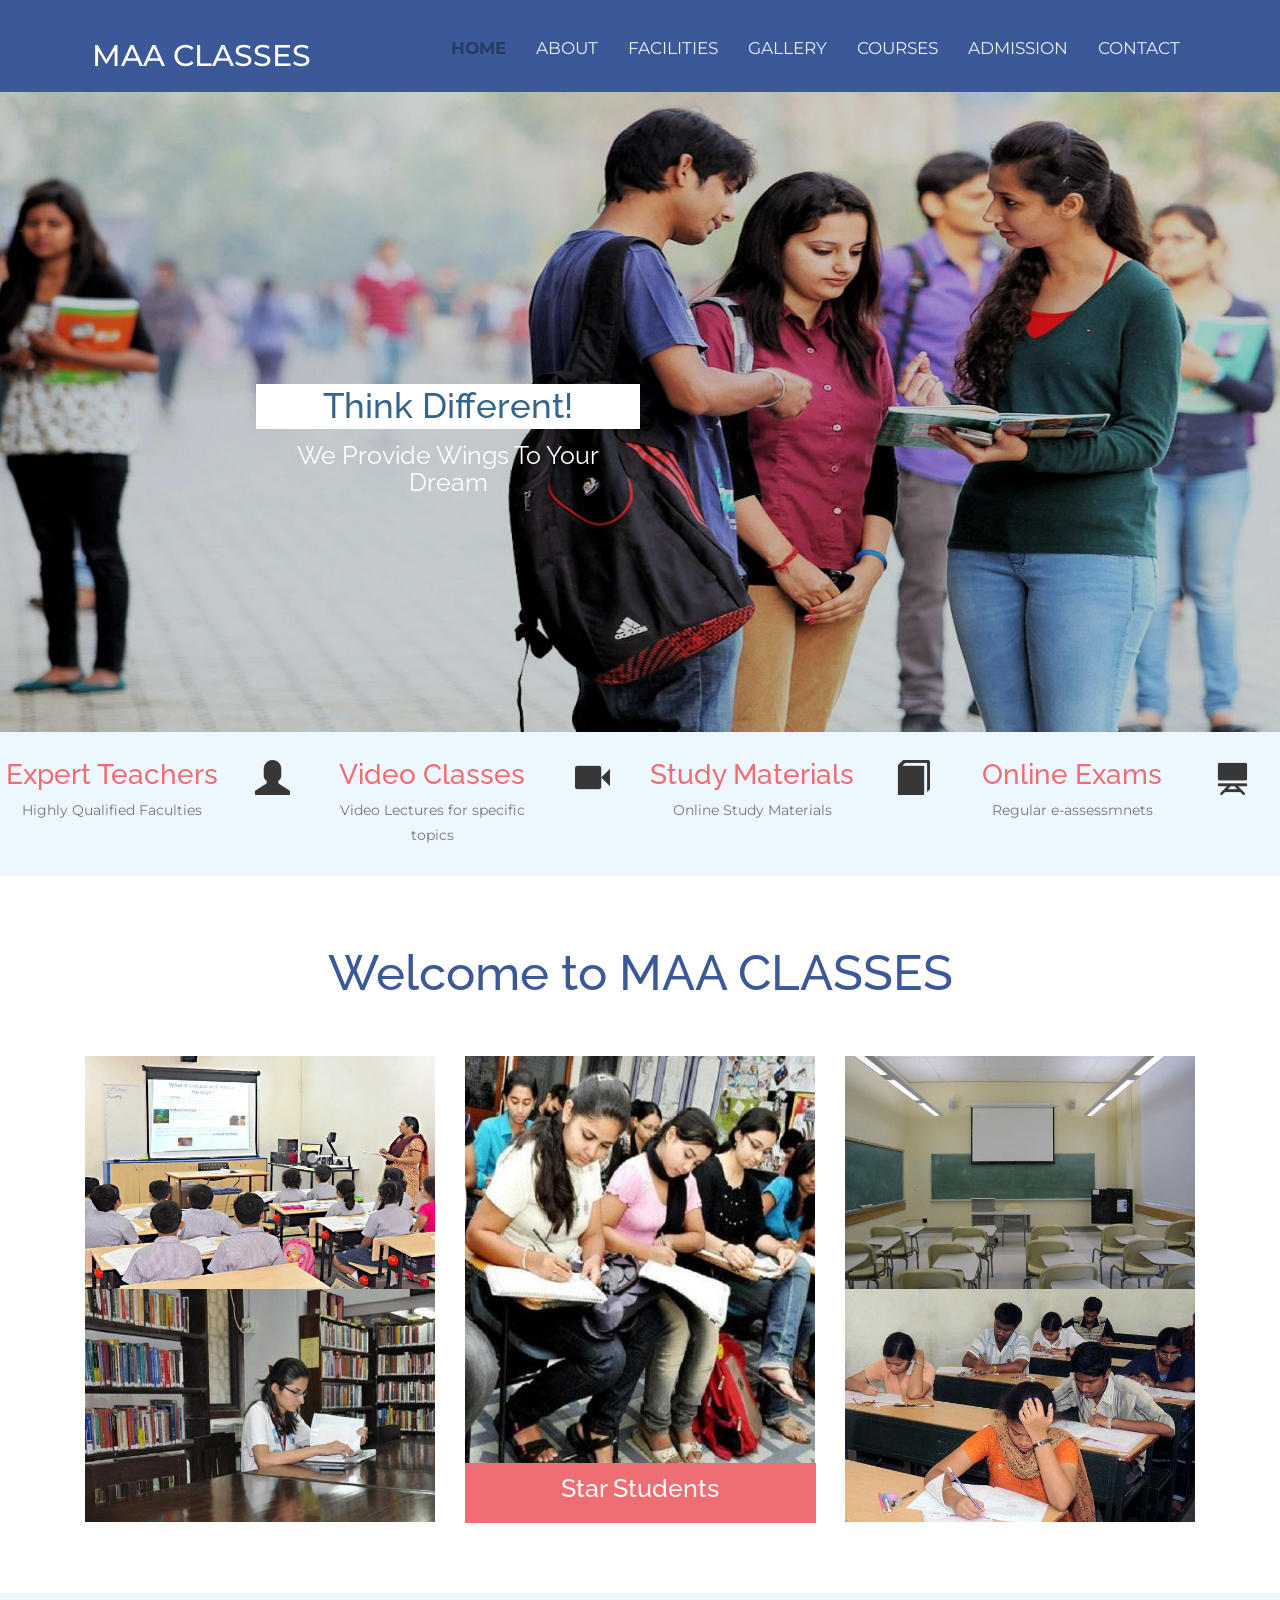
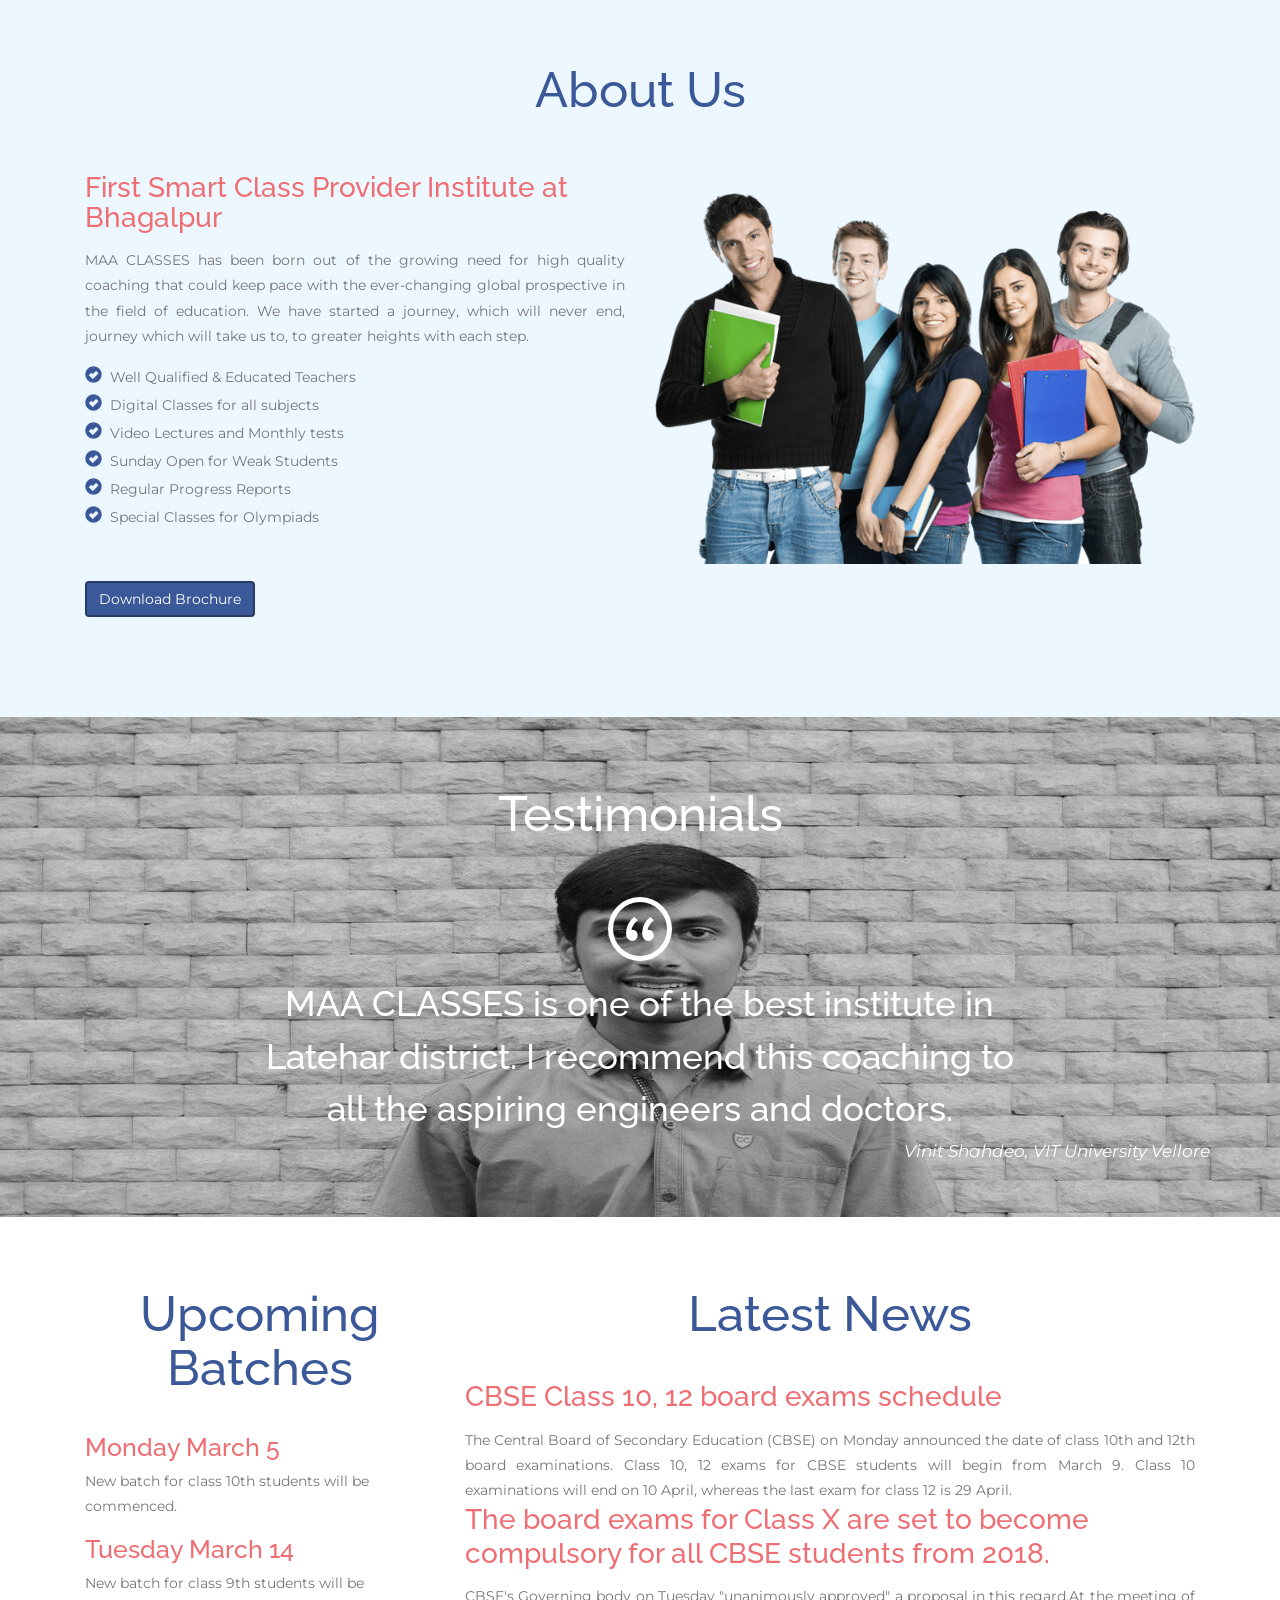
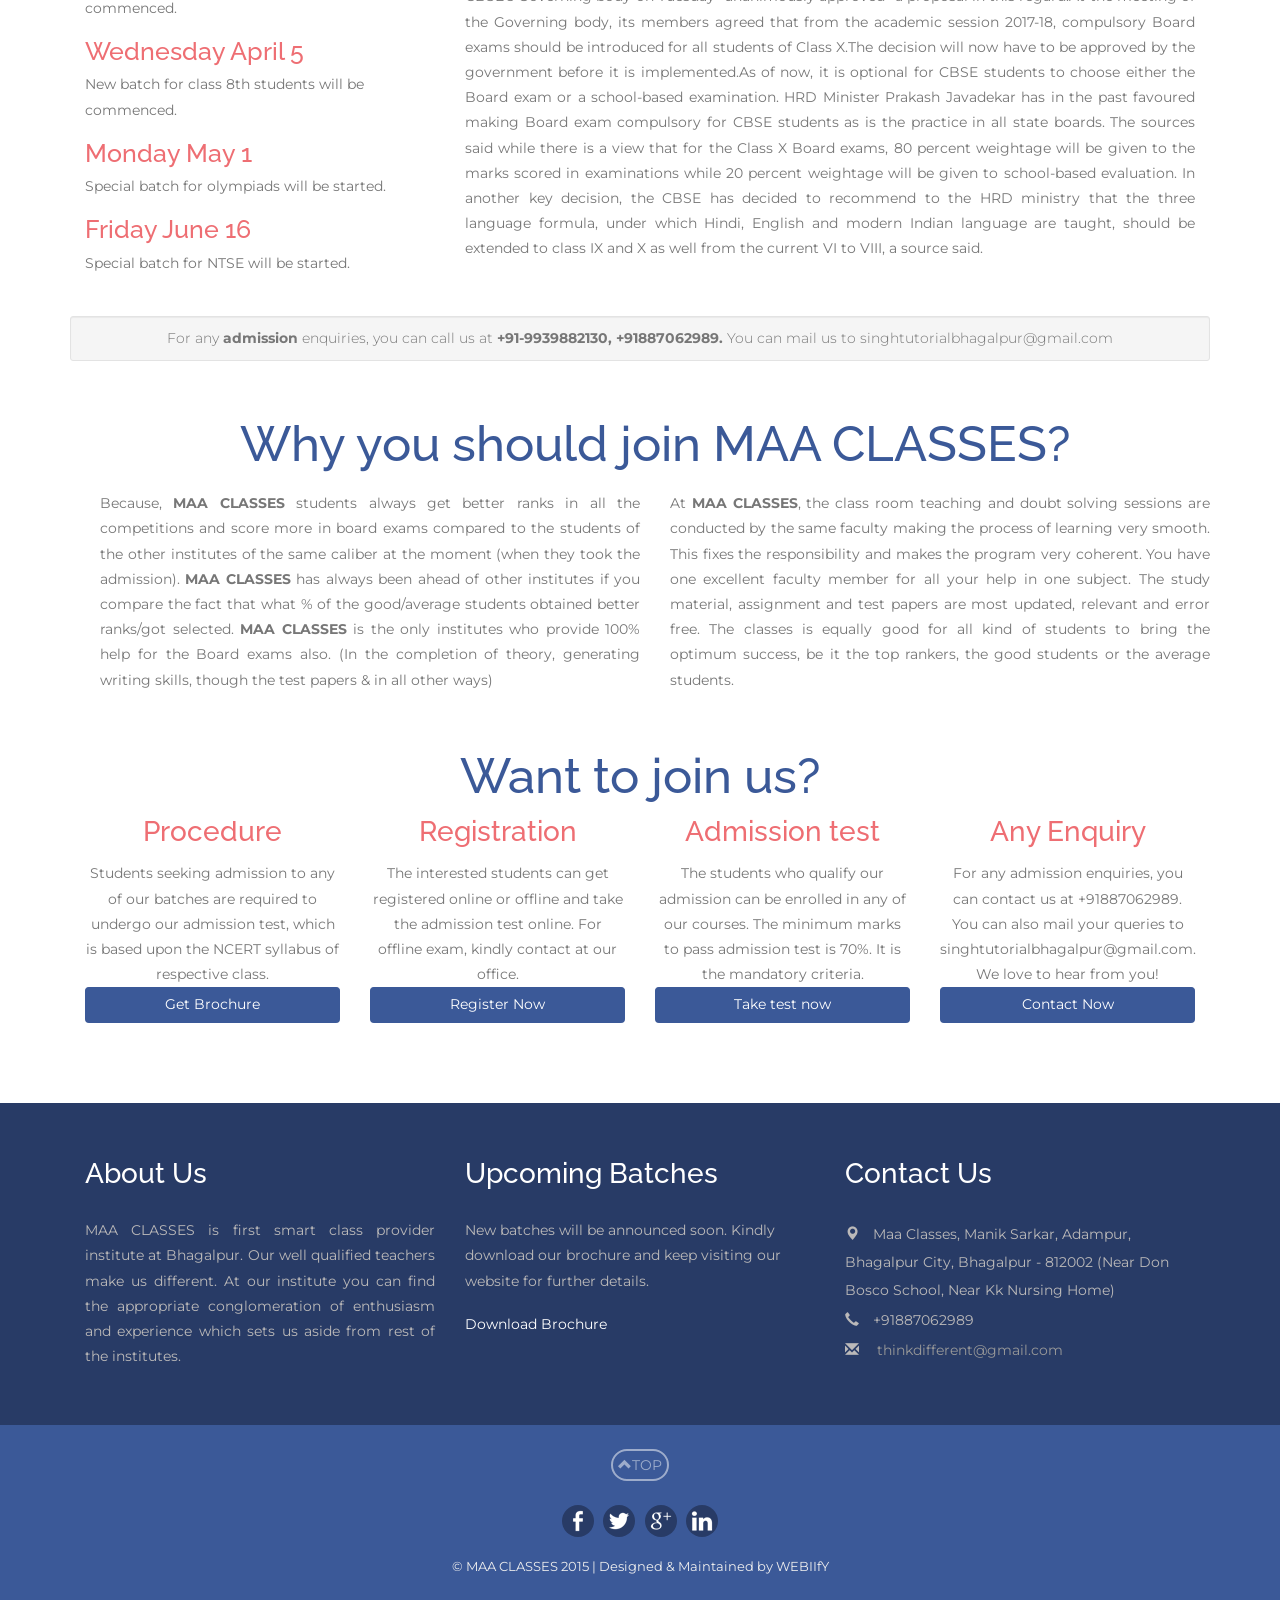
==== index.html @ c4b34b7a "COMMIT WEBIIfY" ====
<!DOCTYPE html>

<html>
    
    
<head>
    
<title>MAA CLASSES - CBSE Board Coaching Institute in Bhagalpur</title>
    
<!--Meta Data-->
    
<meta charset="utf-8">
<meta name="language" content="en-us"/>  
<meta http-equiv="Content-Type" content="text/html" />
<meta http-equiv="X-UA-Compatible" content="IE=edge" />
<meta name="distribution" content="Global" />
<meta http-equiv="Cache-control" content="public">
<meta name="robots" content="index, follow" />
<meta name="revisit-after" content="7 days"/>
<meta name="copyright" content="MAA CLASSES Bhagalpur 2017"/>
<meta name="apple-mobile-web-app-capable" content="yes"/>
<meta name="viewport" content="width=device-width, initial-scale=1" />

<meta name="description" content="Welcome to Bhagalpur's exclusive coaching centre for CBSE since 2015. We provides coaching classes for school children of grades IX and X. We offer special classes for 10th board preparation. Physics, Chemistry and Mathematics is our main focus.">
<meta name="keywords" content="MAA CLASSES, bhagalpur, cbse coaching, class 10, board preparation, smart classes, physics, chemistry, mathematics, admission, study materials, facilities, students, contact" />
<meta name="author" content="Vinit Shahdeo">
<meta name="email" content="vinitshahdeo@gmail.com">

<meta property="og:type" content="website" /> 
<meta property="og:title" content="MAA CLASSES - First Smart Class Provider Institute in Bhagalpur" />
<meta property="og:description" content="We provide intensive coaching classes for Physics, Chemistry, Mathematics and special classes for CBSE 10th board students" />
<meta property="og:image" content="http://www.vinitshahdeo.com/singhtutorial/images/singhtutorialfbbanner.jpg" />
<meta property="og:url" content="http://www.vinitshahdeo.com/singhtutorial" />
<meta property="og:site_name" content="MAA CLASSES Bhagalpur" />

<meta name="twitter:card" content="website">
<meta name="twitter:site" content="MAA CLASSES - CBSE Coaching in Bhagalpur">
<meta name="twitter:title" content="MAA CLASSES - First Smart Class Provider Institute at Bhagalpur">
<meta name="twitter:description" content="We provide intensive coaching classes for Physics, Chemistry, Mathematics and special classes for CBSE 10th board students">
<meta name="twitter:image" content="http://www.singhtutorial.com/images/singhtutoriallogo.jpg">

<meta itemprop="name" content="MAA CLASSES Bhagalpur">
<meta itemprop="description" content="CBSE Coaching Institute for Physics, Chemistry and Maths. This is the first smart class provider institute in Bhagalpur">
<meta itemprop="image" content="http://www.singhtutorial.com/images/singhtutorialfbbanner.jpg">

<!--SEO is exclusively done by WEBIIfY -->
<!-- Meta data ends here -->
<link rel="shortcut icon" href="./favicon.png" type="image/png" />
    
<!--css-->
<link rel="stylesheet" href="https://maxcdn.bootstrapcdn.com/bootstrap/3.3.7/css/bootstrap.min.css">
<link href="css/style.css" rel="stylesheet" type="text/css" media="all" />
<link rel="stylesheet" href="css/ken-burns.css" type="text/css" media="all" />
<link rel="stylesheet" href="css/animate.min.css" type="text/css" media="all" />
<!--css-->

<!--google fonts-->
<link href="https://fonts.googleapis.com/css?family=Montserrat|Raleway" rel="stylesheet">
<!-- google fonts-->
</head>
<body>
    
	<!--header-->
		<div class="header" id="top">
           		
            <div class="container">
                 
				<nav class="navbar navbar-default">
					<div class="container-fluid">
				        
						<div class="navbar-header">
                           <!--- <img src="images/w6.jpg" class="logo">	-->
							<button type="button" class="navbar-toggle collapsed" data-toggle="collapse" data-target="#bs-example-navbar-collapse-1" aria-expanded="false">
								<span class="sr-only">Toggle navigation</span>
								<span class="icon-bar"></span>
								<span class="icon-bar"></span>
								<span class="icon-bar"></span>
							</button>				  
							<div class="navbar-brand">
                                
                                <h1><a href="index.html"><span>MAA CLASSES</span></a></h1>
							</div>
						</div>

				<!-- nav bar collapse -->
						<div class="collapse navbar-collapse" id="bs-example-navbar-collapse-1">
							<nav class="link-effect-2" id="link-effect-2">
								<ul class="nav navbar-nav">
									<li class="active"><a href="index.html"><span data-hover="HOME">HOME</span></a></li>
									<li><a href="about.html"><span data-hover="ABOUT">ABOUT</span></a></li>
									<li><a href="studymaterials.html"><span data-hover="Facilities">Facilities</span></a></li>
									<li><a href="gallery.html"><span data-hover="Gallery">Gallery</span></a></li>	
									<li><a href="courses.html"><span data-hover="Courses">Courses</span></a></li>
									<li><a href="admission.html"><span data-hover="Admission">Admission</span></a></li>
									<li><a href="contact.html"><span data-hover="Contact">Contact</span></a></li>
								</ul>
							</nav>
						</div>
					</div>
				</nav>
			</div>
		</div>
    
	<!--header-->
    
	<!-- banner -->
	<div class="banner">
		<div id="kb" class="carousel kb_elastic animate_text kb_wrapper" data-ride="carousel" data-interval="6000" data-pause="hover">

            <!-- Wrapper-for-Slides -->
            <div class="carousel-inner" role="listbox">

                <!-- First-Slide -->
                <div class="item active">
                    <img src="images/banner.jpg" alt="" class="img-responsive" />
                    <div class="carousel-caption kb_caption kb_caption_left">
                        <h3 data-animation="animated flipInX">Think Different!</</h3>
                        <h4 data-animation="animated flipInX">We provide wings to your dream</h4>
                    </div>
                </div>

                <!-- Second-Slide -->
                <div class="item">
                    <img src="images/banner1.png" alt="MAA CLASSES bhagalpur" class="img-responsive" />
                    <div class="carousel-caption kb_caption kb_caption_center">
                        <h3 data-animation="animated flipInX">Yes, You Can!</</h3>
                        <h4 data-animation="animated flipInX">Success comes in CANs, not CAN'Ts</h4>
                    </div>
                </div>

                <!-- Third-Slide -->
                <div class="item">
                    <img src="images/banner2.png" alt="MAA CLASSES bhagalpur" class="img-responsive" />
                    <div class="carousel-caption kb_caption kb_caption_right">
                        <h3 data-animation="animated flipInX">Dream Big!</</h3>
                        <h4 data-animation="animated flipInX">Make your dream come true</h4>
                    </div>
                </div>

        

 <!-- Third-Slide -->
 <div class="item">
	<img src="images/banner3.png" alt="MAA CLASSES bhagalpur" class="img-responsive" />
	<div class="carousel-caption kb_caption kb_caption_right">
		<h3 data-animation="animated flipInX">From Foundation To Excellence</</h3>
		<h4 data-animation="animated flipInX">From Learning today to Leading Tomorrow</h4>
	</div>
</div>

</div>

			
            <!-- Left-Button -->
            <a class="left carousel-control kb_control_left" href="#kb" role="button" data-slide="prev">
				<span class="glyphicon glyphicon-menu-left" aria-hidden="true"></span>
                <span class="sr-only">Previous</span>
            </a>

            <!-- Right-Button -->
            <a class="right carousel-control kb_control_right" href="#kb" role="button" data-slide="next">
                <span class="glyphicon glyphicon-menu-right" aria-hidden="true"></span>
                <span class="sr-only">Next</span>
            </a>
			
        </div>
		<script src="js/custom.js"></script>
	</div>
                
<!--banner-->
                
	<!--MAA CLASSES content-->
		<div class="content">
            
			<!--banner-bottom-->
            
			<div class="banner-bottom">
				<div class="col-md-3 ban-grid">
					<div class="ban-left">
						<h4>Expert Teachers</h4>
						<p>Highly Qualified Faculties</p>
					</div>
					<div class="ban-right">
						<i class="glyphicon glyphicon-user"> </i>
					</div>
					<div class="clearfix"></div>
				</div>
				<div class="col-md-3 ban-grid">
					<div class="ban-left">
						<h4>Video Classes</h4>
						<p>Video Lectures for specific topics</p>
					</div>
					<div class="ban-right">
						<i class="glyphicon glyphicon-facetime-video"> </i>
					</div>
					<div class="clearfix"></div>
				</div>
				<div class="col-md-3 ban-grid">
					<div class="ban-left">
						<h4>Study Materials</h4>
						<p>Online Study Materials</p>
					</div>
					<div class="ban-right">
						<i class="glyphicon glyphicon-book"> </i>
					</div>
					<div class="clearfix"></div>
				</div>
				<div class="col-md-3 ban-grid">
					<div class="ban-left">
						<h4>Online Exams</h4>
						<p>Regular e-assessmnets</p>
					</div>
					<div class="ban-right">
					<i class="glyphicon glyphicon-blackboard"> </i>
					</div>
					<div class="clearfix"></div>
				</div>
				<div class="clearfix"></div>
			</div>
            
			<!--banner-bottom-->
            
			<!--welcome to MAA CLASSES-->
            
			<div class="welcome-w3">
				<div class="container">
					<h2 class="tittle">Welcome to MAA CLASSES </h2>
					<div class="wel-grids">
						<div class="col-md-4 wel-grid">
							<div class="port-7 effect-2">
								<div class="image-box">
									<img src="images/w1.jpg" class="img-responsive" alt="Image-2">
								</div>
								<div class="text-desc">
									<h4>Smart Classrooms</h4>
								</div>
							</div>
							<div class="port-7 effect-2">
								<div class="image-box">
									<img src="images/w2.jpg" class="img-responsive" alt="MAA CLASSES bhagalpur">
								</div>
								<div class="text-desc">
									<h4>Reference Materials</h4>
								</div>
							</div>
						</div>
						<div class="col-md-4 wel-grid">
							<img src="images/w3.jpg"  class="img-responsive" alt="MAA CLASSES bhagalpur">
							<div class="text-grid">
								<h4>Star Students</h4>
							</div>
						</div>
						<div class="col-md-4 wel-grid">
							<div class="port-7 effect-2">
								<div class="image-box">
									<img src="images/w4.jpg" class="img-responsive" alt="MAA CLASSES bhagalpur">
								</div>
								<div class="text-desc">
									<h4>Infrastructure</h4>
								</div>
							</div>
							<div class="port-7 effect-2">
								<div class="image-box">
									<img src="images/w5.jpg" class="img-responsive" alt="MAA CLASSES bhagalpur">
								</div>
								<div class="text-desc">
									<h4>Assessments</h4>
								</div>
							</div>
						</div>
						<div class="clearfix"></div>
					</div>
				</div>
			</div>
            
			<!--welcome-->
            
			<!--brief about MAA CLASSES-->
			<div class="student-w3ls">
				<div class="container">
					<h3 class="tittle"> About Us</h3>
					<div class="student-grids">
						<div class="col-md-6 student-grid">
							<h4>First Smart Class Provider Institute at Bhagalpur</h4>
                            <p align="justify">MAA CLASSES has been born out of the growing need for high quality coaching that could keep pace with the ever-changing global prospective in the field of education. We have started a journey, which will never end, journey which will take us to, to greater heights with each step. </p>
								<ul class="grid-part">
									<li><i class="glyphicon glyphicon-ok-sign"> </i>Well Qualified & Educated Teachers</li>
									<li><i class="glyphicon glyphicon-ok-sign"> </i>Digital Classes for all subjects</li>
									<li><i class="glyphicon glyphicon-ok-sign"> </i>Video Lectures and Monthly tests</li>
									<li><i class="glyphicon glyphicon-ok-sign"> </i>Sunday Open for Weak Students</li>
									<li><i class="glyphicon glyphicon-ok-sign"> </i>Regular Progress Reports</li>
                                    <li><i class="glyphicon glyphicon-ok-sign"> </i>Special Classes for Olympiads</li>
								</ul>
                            <br/>
                            <a href="https://drive.google.com/uc?export=download&id=0B31Bwc7Ou3YIVDRnemgxang1Ukk"><button type="button" class="btn btn-primary">Download Brochure</button></a></div><br/>
						</div>
						<div class="col-md-6 student-grid">
							<img src="images/w6.png" class="img-responsive" alt="MAA CLASSES bhagalpur">
						</div>
						<div class="clearfix"></div>
					</div>
				</div>
			</div>
			<!--brief about MAA CLASSES-->
                
			<!--testimonials of WEBIIfY-->
                
				<div class="testimonials-w3">
					<div class="container">
					<h3 class="tittle2">Testimonials</h3>
						<div class="test-grid">
							<img src="images/quote.png" alt="Vinit Shahdeo"/>
						<h5>MAA CLASSES is one of the best institute in Latehar district. I recommend this coaching to all the aspiring engineers and doctors.</h5>
						<p><i>Vinit Shahdeo, VIT University Vellore</i></p>
						</div>
					</div>
				</div>
                
			<!--testimonials-->
                
			<!-- Latest CBSE News -->
				<div class="new-w3agile">
					<div class="container">
						<div class="new-grids">
							<div class="col-md-4 new-left">
								<h3 class="tittle1">Upcoming Batches</h3>
								<div class="new-top">
									<h5>Monday March 5</h5>
									<p>New batch for class 10th students will be commenced.</p>
								</div>
								<div class="new-top1">
									<h5>Tuesday March 14</h5>
									<p>New batch for class 9th students will be commenced.</p>
								</div>
								<div class="new-top">
									<h5>Wednesday April 5</h5>
									<p>New batch for class 8th students will be commenced.</p>
								</div>
								<div class="new-top1">
									<h5>Monday May 1</h5>
									<p>Special batch for olympiads will be started.</p>
								</div>
								<div class="new-top">
									<h5>Friday June 16</h5>
									<p>Special batch for NTSE will be started.</p>
								</div>
							</div>
							<div class="col-md-8 new-right">
								<h3 class="tittle1">Latest News</h3>
									<h4>CBSE Class 10, 12 board exams schedule</h4>
									<p align="justify">The Central Board of Secondary Education (CBSE) on Monday announced the date of class 10th and 12th board examinations. Class 10, 12 exams for CBSE students will begin from March 9. Class 10 examinations will end on 10 April, whereas the last exam for class 12 is 29 April. </p>
								
										<div class="clearfix"></div>
									<h4>The board exams for Class X are set to become compulsory for all CBSE students from 2018.</h4>
									<p align="justify">CBSE's Governing body on Tuesday "unanimously approved" a proposal in this regard.At the meeting of the Governing body, its members agreed that from the academic session 2017-18, compulsory Board exams should be introduced for all students of Class X.The decision will now have to be approved by the government before it is implemented.As of now, it is optional for CBSE students to choose either the Board exam or a school-based examination. HRD Minister Prakash Javadekar has in the past favoured making Board exam compulsory for CBSE students as is the practice in all state boards. The sources said while there is a view that for the Class X Board exams, 80 percent weightage will be given to the marks scored in examinations while 20 percent weightage will be given to school-based evaluation. In another key decision, the CBSE has decided to recommend to the HRD ministry that the three language formula, under which Hindi, English and modern Indian language are taught, should be extended to class IX and X as well from the current VI to VIII, a source said.</p>
                                
							</div>
				        <div class="clearfix"></div>
                           
						</div>
                        <!--news-->
                        
                        <br/><br/>
                        
                        <!-- admission enquiry for MAA CLASSES-->
                        
                          <div class="well well-sm"><p align="center">For any <strong>admission</strong> enquiries, you can call us at <strong>+91-9939882130, +91887062989.</strong> You can mail us to singhtutorialbhagalpur@gmail.com</p></div>
                        
                        <!-- admission enquiry for MAA CLASSES-->
                        
                        <!-- Why should join MAA CLASSES-->
                        
                        <div class="course-grids">
                            <div class="container">
                        <div class="clearfix"></div>
                           
                        <h2 class="tittle">Why you should join MAA CLASSES?</h2>
                             <br/>
                        <div class="clearfix"></div>
						<div class="col-md-6">
							<p align="justify">Because, <strong>MAA CLASSES</strong> students always get better ranks in all the competitions and score more in board exams compared to the students of the other institutes of the same caliber at the moment (when they took the admission). <strong>MAA CLASSES</strong> has always been ahead of other institutes if you compare the fact that what % of the good/average students obtained better ranks/got selected. <strong>MAA CLASSES</strong> is the only institutes who provide 100% help for the Board exams also. (In the completion of theory, generating writing skills, though the test papers & in all other ways)</p>
                           
						</div>
                        <div class="col-md-6">
							<p align="justify">At <strong>MAA CLASSES</strong>, the class room teaching and doubt solving sessions are conducted by the same faculty making the process of learning very smooth. This fixes the responsibility and makes the program very coherent. You have one excellent faculty member for all your help in one subject. The study material, assignment and test papers are most updated, relevant and error free. The classes is equally good for all kind of students to bring the optimum success, be it the top rankers, the good students or the average students.</p>
						</div>
                                </div>
                            <div class="clearfix"></div>
					</div>
                        
                    <!-- Why should join MAA CLASSES-->
                    
                    <!-- MAA CLASSES admission -->
                       <div class="course-grids">
                        <h2 class="tittle">Want to join us?</h2>
                        <div class="clearfix"></div>
                        <div class="registration">
						<div class="col-md-3 ser-grid">
							<h4>Procedure</h4>
							<p>Students seeking admission to any of our batches are required to undergo our admission test, which is based upon the NCERT syllabus of respective class.</p>
                             <center><a href="https://drive.google.com/open?id=0B31Bwc7Ou3YIVDRnemgxang1Ukk" target="_blank"><button type="button" class="btn btn-primary download">Get Brochure</button></a></center>
                           
						</div>
                        <div class="col-md-3 ser-grid">
							<h4>Registration</h4>
							<p>The interested students can get registered online or offline and take the admission test online. For offline exam, kindly contact at our office.</p>
                             <center><a href="./admission.html"><button type="button" class="btn btn-primary download">Register Now</button></a></center>
						</div>
						<div class="col-md-3 ser-grid">					
							<h4>Admission test</h4>
							<p>The students who qualify our admission can be enrolled in any of our courses. The minimum marks to pass admission test is 70%. It is the mandatory criteria.</p>
                            <center><a href="https://www.classmarker.com/online-test/start/?quiz=6ym589db54ae3a3b" title="MAA CLASSES Online Admission Test" target="_blank"><button type="button" class="btn btn-primary">Take test now</button></a></center>
						</div>
                        <div class="col-md-3 ser-grid">					
							<h4>Any Enquiry</h4>
							<p>For any admission enquiries, you can contact us at +91887062989. You can also mail your queries to singhtutorialbhagalpur@gmail.com. We love to hear from you!</p>
                            <center><a href="./contact.html"><button type="button" class="btn btn-primary download">Contact Now</button></a></center>
						</div>
                        </div>
				     <div class="clearfix"></div>
					</div>
					</div>
				</div>
                
                <!-- MAA CLASSES admission -->
                
		</div>
		<!-- about MAA CLASSES -->
            
		<!--footer-->
			<div class="footer-w3">
				<div class="container">
					<div class="footer-grids">
						<div class="col-md-4 footer-grid">
							<h4>About Us</h4>
							<p align="justify"><span>MAA CLASSES is first smart class provider institute at Bhagalpur. Our well qualified teachers make us different. At our institute you can find the appropriate conglomeration of enthusiasm and experience which sets us aside from rest of the institutes.</span></p>
						</div>
						<div class="col-md-4 footer-grid">
						<h4>Upcoming Batches</h4>
                            <p>New batches will be announced soon. Kindly download our brochure and keep visiting our website for further details. </p><br/>
                            <a href="https://drive.google.com/uc?export=download&id=0B31Bwc7Ou3YIVDRnemgxang1Ukk">Download Brochure</a>
							
							<div class="clearfix"> </div>
						</div>
						<div class="col-md-4 footer-grid">
						<h4>Contact Us</h4>
							<ul>
								<li><i class="glyphicon glyphicon-map-marker" aria-hidden="true"></i>Maa Classes, Manik Sarkar, Adampur, Bhagalpur City, Bhagalpur - 812002 (Near Don Bosco School, Near Kk Nursing Home)</li>
								<li><i class="glyphicon glyphicon-earphone" aria-hidden="true"></i>+91887062989</li>
								<li><i class="glyphicon glyphicon-envelope" aria-hidden="true"></i><a href="mailto:thinkdifferent@gmail.com"> thinkdifferent@gmail.com</a></li>
							</ul>
						</div>
						<div class="clearfix"></div>
					</div>
				</div>
			</div>
            
		<!--footer-->	
            
        <!-- Social icons and credits -->
            <div class="copy-section">
				<div class="container">
                    <div class="iconup"><a href="#top"><i class="glyphicon glyphicon-chevron-up iconup" aria-hidden="true"></i>TOP</a></div>
					<div class="social-icons">
						<div class="social-icons">
						<a href="https://www.facebook.com/singh.tutorial" target='_blank'><i class="icon1"></i></a>
						<a href="https://twitter.com/Vinit_Shahdeo" target="_blank"><i class="icon2"></i></a>
						<a href="https://plus.google.com/u/0/102103204043130681070" target="_blank"><i class="icon3"></i></a>
						<a href="https://www.linkedin.com/in/singh-tutorial-bhagalpur" target="_blank"><i class="icon4"></i></a>
					</div>
					</div>
					<div class="copy">
						<p>&copy; MAA CLASSES 2015 | Designed & Maintained by <a href="https://portfolio-keshav-eight.vercel.app/">WEBIIfY </a></p>
					</div>
				</div>
			</div>
        <!-- Social icons and credits to WEBIIfY-->
 <!-- jQuery library -->
<script src="https://ajax.googleapis.com/ajax/libs/jquery/3.1.1/jquery.min.js"></script>
<!-- JavaScript -->
<script src="https://maxcdn.bootstrapcdn.com/bootstrap/3.3.7/js/bootstrap.min.js"></script>       
<!--smooth scrollig to the top -->
<script>
    
    $('a[href*="#top"]:not([href="#"])').click(function() {
  if (location.pathname.replace(/^\//, '') == this.pathname.replace(/^\//, '') && location.hostname == this.hostname) {
    var target = $(this.hash);
    target = target.length ? target : $('[name=' + this.hash.slice(1) + ']');
    if (target.length) {
      $('html, body').animate({
        scrollTop: target.offset().top
      }, 1000);
      return false;
    }
  }
});
    
</script>
            
</body>
        
<!--I'm glad to see you here!-->
<!-- The website is designed and developed by me and I am

 _  _  __  __ _  __  ____    ____  _  _   __   _  _  ____  ____  __  
/ )( \(  )(  ( \(  )(_  _)  / ___)/ )( \ / _\ / )( \(    \(  __)/  \ 
\ \/ / )( /    / )(   )(    \___ \) __ (/    \) __ ( ) D ( ) _)(  O )
 \__/ (__)\_)__)(__) (__)   (____/\_)(_/\_/\_/\_)(_/(____/(____)\__/ 

<!--You can contact me at vinitshahdeo@gmail.com-->
        
</html>
---- css/style.css ----
/*
Stylesheet for MAA CLASSES
--*/
body{
	font-family: 'Montserrat', sans-serif;
}
body a{
	transition: 0.5s all;
	-webkit-transition: 0.5s all;
	-o-transition: 0.5s all;
	-moz-transition: 0.5s all;
	-ms-transition: 0.5s all;
}
body img:hover{
    cursor: pointer;
}
.developer img{
  transition: filter .5s ease-in-out;
  -webkit-filter: grayscale(0%); 
  filter: grayscale(0%);
}

.developer img:hover {
  -webkit-filter: grayscale(100%); 
  filter: grayscale(100%);  
}
.faculty img{
    transition: filter .5s ease-in-out;
    opacity:1.0;
}
.faculty img:hover{
    opacity: 0.7;
    cursor: pointer;
}
.course-details li:hover{
    color:#6f8ed1;
    font-weight:bold;
    cursor: pointer;
}
.course-table tr:hover{
    color:#fff;
    background: #49659f;
    cursor: pointer;
}
.course-table td:hover{
    color: #fff;
}
 ul{
	padding: 0;
	margin: 0;
}
h1,h2,h3,h4,h5,h6{
	margin:0;
	padding:0;
	font-family: 'Raleway', sans-serif;
}
blockquote{
    font-size: 14px;
}
p{
	margin:0;
	padding:0;	
	color: #777;
	font-family: 'Montserrat', sans-serif;
	line-height:1.8em;
}

/*--form--*/
.form-style-5{
    max-width: 500px;
    padding: 10px 20px;
    background: #f4f7f8;
    margin: 10px auto;
    padding: 20px;
    background: #f4f7f8;
    border-radius: 8px;
    font-family: 'Montserrat',sans-serif;
}
.form-style-5 fieldset{
    border: none;
}
.form-style-5 legend {
    font-size: 1.4em;
    margin-bottom: 10px;
}
.form-style-5 label {
    display: block;
    margin-bottom: 8px;
}
.form-style-5 input[type="text"],
.form-style-5 input[type="date"],
.form-style-5 input[type="datetime"],
.form-style-5 input[type="email"],
.form-style-5 input[type="number"],
.form-style-5 input[type="search"],
.form-style-5 input[type="time"],
.form-style-5 input[type="url"],
.form-style-5 textarea,
.form-style-5 select {
    font-family: 'Montserrat',sans-serif;
    background: rgba(255,255,255,.1);
    border: none;
    border-radius: 4px;
    font-size: 16px;
    margin: 0;
    outline: 0;
    padding: 7px;
    width: 100%;
    box-sizing: border-box; 
    -webkit-box-sizing: border-box;
    -moz-box-sizing: border-box; 
    background-color: #52acbb;
    color:#8a97a0;
    -webkit-box-shadow: 0 1px 0 rgba(0,0,0,0.03) inset;
    box-shadow: 0 1px 0 rgba(0,0,0,0.03) inset;
    margin-bottom: 30px;
    
}
.form-style-5 input[type="text"]:focus,
.form-style-5 input[type="date"]:focus,
.form-style-5 input[type="datetime"]:focus,
.form-style-5 input[type="email"]:focus,
.form-style-5 input[type="number"]:focus,
.form-style-5 input[type="search"]:focus,
.form-style-5 input[type="time"]:focus,
.form-style-5 input[type="url"]:focus,
.form-style-5 textarea:focus,
.form-style-5 select:focus{
    background: #d2d9dd;
}
.form-style-5 select{
    -webkit-appearance: menulist-button;
    height:35px;
}
.form-style-5 .number {
    background: #3B5998;
    color: #fff;
    height: 30px;
    width: 30px;
    display: inline-block;
    font-size: 0.8em;
    margin-right: 4px;
    line-height: 30px;
    text-align: center;
    text-shadow: 0 1px 0 rgba(255,255,255,0.2);
    border-radius: 15px 15px 15px 0px;
}

.form-style-5 input[type="submit"],
.form-style-5 input[type="button"]
{
    position: relative;
    display: block;
    padding: 19px 39px 18px 39px;
    color: #FFF;
    margin: 0 auto;
    background: #3B5998;
    font-size: 18px;
    text-align: center;
    font-style: normal;
    width: 100%;
    border: 1px solid #3B5998;
    border-width: 1px 1px 3px;
    margin-bottom: 10px;
}
.form-style-5 input[type="submit"]:hover,
.form-style-5 input[type="button"]:hover
{
    background: #283B66;
}
.online-exam a{
    text-decoration: none;
}
.online-exam .btn{
    position: relative;
    display: block;
    padding: 19px 39px 18px 39px;
    color: #FFF;
    margin: 0 auto;
    background: #3B5998;
    font-size: 18px;
    text-align: center;
    font-style: normal;
    width: 100%;
    border: 1px solid #3B5998;
    border-width: 1px 1px 3px;
    margin-bottom: 10px;
}
.online-exam .btn:hover{
    background: #283B66;
}
.registration a{
    text-decoration: none;
}
.registration .btn{
    position: relative;
    display: block;
    padding: auto;
    color: #FFF;
    margin: 0 auto;
    background: #3B5998;
    text-align: center;
    font-style: normal;
    width: 100%;
    border: 1px solid #3B5998;
    border-width: 1px 1px 3px;
    margin-bottom: 10px;
}
.registration .btn:hover{
    background: #283B66;
}
/*--form ends--*/
/*--banner--*/

/*---*/
nav a {
	position: relative;
	display: inline-block;
	outline: none;
	text-decoration: none;
}
nav a:hover,
nav a:focus {
	outline: none;
}
/*----*/
.header {
    background: #3B5998;
   
}

 .logo {
  float: left;
  width: 50px;
    margin:auto;
    padding: 0px;
  height: 50px;
     size:cover;
  background: #555;
}

.header-top {
     padding: 1em 0;
    background: #2e353f;
}
.btn{
    color:#fff;
    background:#3B5998;
    border: 2px solid #283B66;
    margin:25px 0px;
}
.btn1{
  background: #ee6e73;
  border:4px solid #2e353f;
  border-radius: 50%;
}
.btn: hover{
    color:#fff;
    background: #283B66;
    border: 2px solid #3B5998;
}
@media only screen and (max-width:580px){
}
.btn {
    margin: 30px auto;
}
}
.detail {
    float: left;
    margin-top: .5em;
}
.detail ul li {
    display: inline-block;
    font-size: 1em;
    margin: 0 0.5em;
    color: #fff;
}
.indicate {
    float: right;
	margin-top: .2em;
}
.indicate i {
    font-size: 1.2em;
    vertical-align: sub;
    margin-right: 0.5em;
    color: #fff;
}
.indicate p {
    font-size: 1em;
    color: #fff;
    text-decoration: none;
    outline: none;
    vertical-align: middle;
}
.navbar-brand span {
    font-size: 0.6em;
}
.navbar-nav {
    float: right;
	margin-top: 1.2em;
}
.navbar {
    margin-bottom: 0;
}
.navbar-collapse {
	padding-right: 0px;
    padding-left: 0px;
}
.navbar-default {
    background: none !important;
    border: none !important;
	padding: 1.5em 0;
}
.navbar-brand h1 a {
    font-family: 'Montserrat', sans-serif;
    font-size: 1.4em;
    text-decoration: none;
	color:#fff;
}
.navbar-brand h1 a:hover {
	opacity:0.7;
}
.navbar > .container .navbar-brand, .navbar > .container-fluid .navbar-brand {
    margin-left: 0;
}
.navbar-nav > li > a {
    padding-top: 10px;
    padding-bottom: 10px;
}
.nav > li > a {
    padding: 0px 15px;
	color:#fff;
}
.navbar-brand {
    float: left;
    height: 50px;
    padding: 0 7px;
}
.navbar-default .navbar-nav > li > a {
    color: #fff;
    font-size: 1.2em;
    text-transform: capitalize;
	font-family: 'Montserrat', sans-serif;
    font-weight:normal;
    text-transform: uppercase;
    opacity: 0.9;
}
.navbar-default .navbar-nav > .active > a, .navbar-default .navbar-nav > .active > a:hover, .navbar-default .navbar-nav > .active > a:focus {
    background-color: #3B5998;
    color: #283B66;
    opacity: 1.0;
    font-weight: bold;
}
.navbar-default .navbar-nav > li > a:hover, .navbar-default .navbar-nav > li > a:focus {
    background-color: #3B5998;
    color: #283B66;
}
.navbar-default .navbar-nav > .open > a, .navbar-default .navbar-nav > .open > a:hover, .navbar-default .navbar-nav > .open > a:focus {
  color: #283B66;
   background-color: #3B5998;
}
.link-effect-2 {
  overflow: hidden;
}
.link-effect-2 a {
  overflow: hidden;
  font-weight: 400;
}
.link-effect-2 a span {
  position: relative;
  display: inline-block;
  -moz-transition: 0.3s;
  -o-transition: 0.3s;
  -webkit-transition: 0.3s;
  transition: 0.3s;
}
.link-effect-2 a span::before {
  color: #283B66;
  font-weight: bold;
  opacity: 1.0;
  position: absolute;
  top: 100%;
  content: attr(data-hover);
  -moz-transform: translate3d(0, 0, 0);
  -ms-transform: translate3d(0, 0, 0);
  -webkit-transform: translate3d(0, 0, 0);
  transform: translate3d(0, 0, 0);
}
.link-effect-2 a:hover span {
  -moz-transform: translateY(-100%);
  -ms-transform: translateY(-100%);
  -webkit-transform: translateY(-100%);
  transform: translateY(-100%);
}
.banner-bottom {
    text-align: center;
    background: #EDF7FF;
}
.ban-grid i {
    font-size: 2.5em;
    color: #373737;
	transition:0.5s all;
	-webkit-transition:0.5s all;
	-moz-transition:0.5s all;
	-o-transition:0.5s all;
	-ms-transition:0.5s all;
}
.ban-grid h4 {
	font-size: 2em;
    color: #ee6e73;
    text-transform: capitalize;
}
.ban-grid p{
    font-size: 1em;
	line-height:1.8em;
	margin-top:0.5em
}
.ban-grid:hover div.ban-right i {
    color: #3B5998;
}
.ban-left {
    float: left;
    width: 70%;
}
.ban-right {
    float: left;
    width: 30%;
}
.ban-grid {
    padding: 2em 0;
}
.welcome-w3,.new-w3agile,.about-w3,.services-w3l,.projects-agile,.courses-w3ls,.statistics-w3,.typo-w3,.contact-w3l{
    padding: 5em 0;
}
.wel-grids,.student-grids,.about-grids,.what-grids,.staff-grids,.statistics-grids,.services-grids,.ourser-grids,.course-grids {
    margin-top:4em;
}
h2.tittle {
    font-size: 3.5em;
    color: #3B5998;
    text-align: center;
}
h3.tittle{
 font-size: 3.5em;
    color: #3B5998;
    text-align: center;
}
/*-- effect-7 css --*/
.text-desc{
	position: absolute; 
	left: 0; 
	top: 0; 
	background: #ee6e73;
	height: 100%; 
	opacity: 0; 
	width: 100%; 
	padding: 20px;
}
.port-7{ 
    width: 100%;
    position: relative;
    overflow: hidden;
    text-align: center;
    overflow: hidden;
}
.port-7 .text-desc{
	opacity: 0; 
	transition: 0.5s; 
	color: #000;
}
.port-7.effect-2 img{
	transition: 0.5s; 
	position: relative; 
	width: 100%; 
	top: 0;
}
.port-7.effect-2:hover img{
	top: 50%;
}
.port-7.effect-2 .text-desc{
	transform: perspective(600px) rotateX(90deg);
	transform-origin: top center 0; 
	width: 100%; 
	position: absolute; 
	left: 0; 
	top: 0; 
	height: 30%;
    padding: 23px 10px 0;
}
.port-7.effect-2:hover .text-desc{
	opacity: 1; 
	transform: perspective(600px) rotateX(0deg);
	z-index: 99;
}
.text-desc h4 {
    color: #fff;
    font-size: 1.8em;
    margin-bottom: 0.5em;
}
.wel-grid {
    position: relative;
}
.text-grid {
    position: absolute;
    left: 15px;
    bottom: 0;
    background: #ee6e73;
    width: 92.3%;
    height: 60px;
}
.text-grid h4 {
    text-align: center;
    font-size: 1.8em;
    color: #fff;
    padding-top: 0.5em;
}
.student-w3ls {
    padding: 5em 0;
	background: #EDF7FF
}
.student-grid h4 {
    font-size: 2em;
    color: #ee6e73;
}
.student-grid p {
    font-size: 1em;
    padding-top: 1em;
}
ul.grid-part li {
    list-style: none;
    font-size: 1em;
    color: #777;
    line-height: 2em;
    transition: 0.5s all;
    -webkit-transition: 0.5s all;
    -o-transition: 0.5s all;
    -moz-transition: 0.5s all;
    -ms-transition: 0.5s all;
}
ul.grid-part {
    margin-top: 1em;
}
ul.grid-part li :hover {
    color: #ee6e73;
    padding-left: 0.2em;
}
ul.grid-part li i {
    font-size: 1.2em;
    margin-right: 0.5em;
    color: #3B5998;
    transition: 0.5s all;
    -webkit-transition: 0.5s all;
    -o-transition: 0.5s all;
    -moz-transition: 0.5s all;
    -ms-transition: 0.5s all;
}
h3.tittle1 {
    font-size: 3.5em;
    color: #3B5998;
    text-align: center;
	margin-bottom:0.8em;
}
h3.tittle2 {
    font-size: 3.5em;
    color: #fff;
    text-align: center;
}
.test-grid {
    margin-top: 4em;
}
.testimonials-w3 {
    background: url(../images/ba.jpg) no-repeat 0px 0px;
    background-size: cover;
    -webkit-background-size: cover;
    -moz-background-size: cover;
    -o-background-size: cover;
    -ms-background-size: cover;
    min-height: 500px;
    text-align: center;
    padding: 5em 0 0;
}
.testimonials-w3 h5 {
    font-size: 2.5em;
    color: #fff;
    width: 66%;
    margin: .5em auto 0;
    line-height: 1.5em;
    
}
.testimonials-w3 : hover{
    text-decoration: none;
}
.testimonials-w3 p {
    color: #fff;
    font-size: 1.2em;
    text-align: right;
}
.new-bottom-left {
    width: 38%;
    float: left;
    margin-right: 3%;
}
.new-bottom-right {
    width: 59%;
    float: left;
}
.new-right h4 {
    font-size: 2em;
    color: #ee6e73;
	line-height: 1.2em;
}
.new-right h5{
    font-size: 1.8em;
    color: #ee6e73;
    line-height: 1.2em;
}
.new-right p {
    font-size: 1em;
    padding-top: 1em;
}
.new-bottom {
    margin: 2em 0;
}
.new-left h5 {
    font-size: 1.8em;
    color: #ee6e73;
}
.new-left p {
     font-size: 1em;
    padding-top: .5em;
}
.new-top1 {
    margin: 1.2em 0;
}
.new-bottom {
    margin: 1em 0;
    border-top: 1px solid #C3D0D4;
    padding: 1.2em 0;
    border-bottom: 1px solid #C3D0D4;
}
.footer-w3 {
    background: #283B66;
    padding: 4em 0 ;
}
.footer-grid h4 {
    font-size: 2em;
    color: #fff;
    margin-bottom: 1em;
}
.footer-grid ul li {
    list-style: none;
    color: #BBB9B9;
    line-height: 2em;
    font-size: 1em;
}
.footer-grid ul li i {
    color: #BBB9B9;
    line-height: 2em;
    font-size: 1em;
	    margin-right: 1em;
}
.footer-grid ul li a {
    color: #999;
    text-decoration: none;
}
.footer-grid1 {
    float: left;
    width: 31.45%;
    margin: 0 0.3em .3em 0em;
}
.footer-grid p {
    font-size: 1em;
    color: #BBB9B9;
}
.footer-grid p span {
    display: block;
    margin: 1em 0 0;
}
.copy-section {
    padding: 0 0 2em 0;
    background: #3B5998;
    text-align: center;
}
.copy-section p {
    font-size: 0.9em;
    color: #eee;
    font-weight: normal;
}
.copy-section a {
    font-size: 1em;
    color: #eee;
    font-weight: 400;
    text-transform: capitalize;
    text-decoration:none;
}
.copy-section a:hover{
    color: #ee6e73;
}
.social-icons {
	margin-bottom: 1em;
}
.social-icons a i {
    width: 32px;
    height: 32px;
    background:#283B66  url(../images/img-sprite.png) no-repeat 0px 0px;
    display: inline-block;
	margin:0 0.2em;
	transition: 0.5s all;
    -webkit-transition: 0.5s all;
    -moz-transition: 0.5s all;
    -o-transition: 0.5s all;
    -ms-transition: 0.5s all;
	    border-radius: 20px;
}
.social-icons i.icon1:hover {
  background: #ee6e73  url(../images/img-sprite.png) no-repeat 0px 0px;
      transform: rotateY(360deg);
}
.social-icons i.icon1 {
    background-position: 0px 0px;
}
.social-icons i.icon2 {
    background-position: -32px 0px;
}
.social-icons i.icon2:hover {
  background: #ee6e73  url(../images/img-sprite.png) no-repeat -32px 0px;
      transform: rotateY(360deg);
}
.social-icons i.icon3 {
    background-position: -64px 0px;
}
.social-icons i.icon3:hover {
  background: #ee6e73  url(../images/img-sprite.png) no-repeat -64px 0px;
      transform: rotateY(360deg);
}
.social-icons i.icon4 {
    background-position: -96px 0px;
}
.social-icons i.icon4:hover {
  background: #ee6e73  url(../images/img-sprite.png) no-repeat -96px 0px;
      transform: rotateY(360deg);
}
/**about**/
.banner-w3agile {
    background: url(../images/ba1.jpg) no-repeat 0px 0px;
    background-size: cover;
    -webkit-background-size: cover;
    -moz-background-size: cover;
    -o-background-size: cover;
    -ms-background-size: cover;
    min-height: 190px;
    padding: 6em 0 0;
    text-align: center;
}
.banner-w3agile h3 a {
    color: #ee6e73;
    text-decoration: none;
    font-weight:bold;
    font-family:'Montserrat','sans-serif'
}
.banner-w3agile h3 span {
    color: #283B66;
    font-weight:bold;
    font-family:'Montserrat','sans-serif'
}
.banner-w3agile h3 {
    font-size: 2em;
    color: #777;
    font-weight:bold;
    font-family:'Montserrat','sans-serif'
}
.video-grid iframe {
    width: 100%;
    height: 308px;
}
    .footer-grid a{
        text-decoration: none;
        color: #fff;
}
.footer-grid a:hover{
    text-transform: uppercase;
    color:#ee6e73;
    letter-spacing: 0.3px;
}

.about-grid h4 {
    font-size: 2em;
    color: #ee6e73;
    margin-bottom: 0.7em;
}
.about-grid p {
    font-size: 1em;
	margin-top:1em;	
}
.what-grid h4 {
    font-size: 2em;
    color: #ee6e73;
}
.what-grid p {
    font-size: 1em;
    line-height: 1.8em;
    margin-top: 1em;
}
.what-bottom {
      margin-top: 2em;
}
.what-w3 {
    padding: 5em 0;
    background: rgb(249, 245, 239);
}
.what-grid p {
    font-size: 1em;
    margin-top: 1em;
}
.what-bottom1 {
    margin-bottom: 2em;
}
.staff-w3l {
    padding: 5em 0;
    background: #eee;
}
.staff-right h4 {
    font-weight:bold;
    font-size: 2em;
    color: #3B5998;
}
.staff-right ul li {
    list-style: none;
    line-height: 2.5em;
    font-size: 1em;
    color: #777;
}
.staff-left {
    float: left;
    width: 50%;
}
.staff-right {
    float: left;
    width: 50%;
    background: #fff;
    padding: 2em 2em .8em;
}
.staff-right ul {
    margin: 1em 0;
}
.statistics {
    padding: 5em 0;
	text-align:center;
}
.statistics-grids {
    margin-top: 3em;
}
.statistic {
    background: #ee6e73;
    padding: 2em 2em;
    border-radius: 50%;
    width: 100%;
	text-align:center;
}
.statistic h4 {
    font-size: 3.5em;
    color: #fff;
}
.statistic h5{
    font-size: 1.8em;
    color: #fff;
    padding: .5em 0;
}
.statistic p {
    font-size: 1em;
    color: #eee;
    line-height: 1.8em;
}
/* Bounce To Bottom */
.statistic {
  display: inline-block;
  vertical-align: middle;
  -webkit-transform: translateZ(0);
  transform: translateZ(0);
  box-shadow: 0 0 1px rgba(0, 0, 0, 0);
  -webkit-backface-visibility: hidden;
  backface-visibility: hidden;
  -moz-osx-font-smoothing: grayscale;
  position: relative;
  -webkit-transition-property: color;
  transition-property: color;
  -webkit-transition-duration: 0.5s;
  transition-duration: 0.5s;
 }
.statistic:before {
  content: "";
  position: absolute;
  z-index: -1;
  top: 0;
  left: 0;
  right: 0;
  bottom: 0;
  background: #3B5998;
  -webkit-transform: scaleY(0);
  transform: scaleY(0);
  -webkit-transform-origin: 50% 0;
  transform-origin: 50% 0;
  -webkit-transition-property: transform;
  transition-property: transform;
  -webkit-transition-duration: 0.5s;
  transition-duration: 0.5s;
  -webkit-transition-timing-function: ease-out;
  transition-timing-function: ease-out;
      padding: 2em 2em;
    border-radius: 50%;
}
.statistic:hover, .statistic:focus, .statistic:active {
  color: white;
}
.statistic:hover:before, .statistic:focus:before, .statistic:active:before {
  -webkit-transform: scaleY(1);
  transform: scaleY(1);
  -webkit-transition-timing-function: cubic-bezier(0.52, 1.64, 0.37, 0.66);
  transition-timing-function: cubic-bezier(0.52, 1.64, 0.37, 0.66);
}
/**about**/
.iconup{
    text-align: center;
}
.iconup a{
    width: 50px;
    height: 50px;
    padding: 5px;
    font-size: 1em;
    border: 2px solid #fff;
    line-height: 80px;
    border-radius: 50px;
    color: #fff;
    opacity: 0.5;
}
.iconup a:hover{
    color:#fff;
    opacity: 1.0;
}
.iconup i:hover{
    color:#283B66;
}
/**services**/
.icon {
    text-align: center;
}
.ser-grid h4 {
    font-size: 2em;
    text-align: center;
	margin:0.5em 0;
	color: #ee6e73;
}
.ser-grid p {
    font-size: 1em;
    text-align: center;
	line-height:1.8em;
}
.icon i {
    width: 80px;
    height: 80px;
    font-size: 2em;
    border: 3px double #3B5998;
    line-height: 80px;
    border-radius: 50px;
    color: #ee6e73;
}
.ser-grid:hover div.icon i {
    transform: rotateY(360deg);
    transition: .5s all;
    -webkit-transition: .5s all;
    -moz-transition: .5s all;
    -o-transition: .5s all;
    -ms-transition: .5s all;
}
.our-services-w3 {
    padding: 5em 0;
	background: #EDF7FF;
}
.ourser-grid h4 {
    font-size: 2em;
    color: #ee6e73;
    margin-top: .8em;
}
.ourser-grid p {
    font-size: 1em;
    line-height: 1.8em;
	margin-top:.5em
}
.serv-img {
    padding: 0;
}
.mask {
    text-decoration: none;
    overflow: hidden;
    display: block;
}
img.zoom-img {
  -webkit-transform:scale(1, 1);
  -webkit-transition-timing-function:ease-out;
  -webkit-transition-duration:500ms;
  -moz-transform:scale(1, 1);
  -moz-transition-timing-function:ease-out;
  -moz-transition-duration:500ms;
}
img.zoom-img:hover {
  -webkit-transform:rotate(-5deg) scale(1.15);
  -webkit-transition-timing-function:ease-out;
  -webkit-transition-duration:750ms;
  -moz-transform:scale(1.15);
  -moz-transition-timing-function:ease-out;
  -moz-transition-duration:750ms;
  overflow: hidden;
}
/**services**/
/*-- gallery --*/
.portfolio_grid_w3lss:nth-child(3){
	margin:2em 0;
}
.portfolio_grid_w3lss:nth-child(2){
	margin-top:4em;
}
.w3agile_Projects_grid figure {
    margin: 0;
    padding: 0;
    height:232.5px;
    position: relative;
    display: block;
    cursor: pointer;
    overflow: hidden;
}
.w3agile_Projects_grid figure:hover figcaption {
    -ms-filter: progid:DXImageTransform.Microsoft.Alpha(Opacity=100);
    filter: alpha(opacity=100);
    opacity: 1;
    -webkit-transform: rotate(0);
    -moz-transform: rotate(0);
    -o-transform: rotate(0);
    -ms-transform: rotate(0);
    transform: rotate(0);
    top: 0;
}
.w3agile_Projects_grid figcaption {
    -ms-filter: progid:DXImageTransform.Microsoft.Alpha(Opacity=0);
    filter: alpha(opacity=0);
    opacity: 0;
    position: absolute;
    height: 100%;
    width: 100%;
	top: -100%;
    background: rgba(0,0,0,.5);
    color: #fff;
    -webkit-transition: all .5s ease;
    -moz-transition: all .5s ease;
    -o-transition: all .5s ease;
    -ms-transition: all .5s ease;
    transition: all .5s ease;
    -webkit-transition-delay: .5s;
    -moz-transition-delay: .5s;
    -o-transition-delay: .5s;
    -ms-transition-delay: .5s;
    transition-delay: .5s;
    -webkit-transform: rotate(360deg);
    -moz-transform: rotate(360deg);
    -o-transform: rotate(360deg);
    -ms-transform: rotate(360deg);
    transform: rotate(360deg);
}
.w3agile_Projects_grid figcaption h4 {
    color: #fff;
    padding: 0px 20px;
    margin-bottom: 0;
    position: relative;
    left: 100%;
    font-size: 2em;
    margin: 2.5em 0 .5em;
    -webkit-transition: all .5s;
    -moz-transition: all .5s;
    -o-transition: all .5s;
    -ms-transition: all .5s;
    transition: all .5s;
    -webkit-transition-delay: 1s;
    -moz-transition-delay: 1s;
    -o-transition-delay: 1s;
    -ms-transition-delay: 1s;
    transition-delay: 1s;
    text-align: center;
    text-transform: capitalize;
}
.w3agile_Projects_grid figcaption p {
    font-family: 'Open sans';
    line-height: 1.8em;
    text-align: center;
    padding: 0px 20px;
    margin-bottom: 0;
    position: relative;
    left: 100%;
	color:#eee;
	 font-size: 1em;
    -webkit-transition: all .5s;
    -moz-transition: all .5s;
    -o-transition: all .5s;
    -ms-transition: all .5s;
    transition: all .5s;
    -webkit-transition-delay: 1.3s;
    -moz-transition-delay: 1.3s;
    -o-transition-delay: 1.3s;
    -ms-transition-delay: 1.3s;
    transition-delay: 1.3s;
}
.w3agile_Projects_grid figure:hover h4,.w3agile_Projects_grid figure:hover p {
    left: 0;
}
/*--portfolio--*/
.course-grid1 h4 {
    font-size: 2em;
    color: #ee6e73;
    text-transform: capitalize;
}
.course-grid1 p {
    font-size: 1em;
    padding-top: 1em;
}
.sel {
    width: 100%;
    padding: .5em .8em;
    font-size: 0.95em;
    outline: none;
    text-transform: capitalize;
    border: none;
    border-radius: 3px;
}
.place-grid input[type="submit"] {
    width: 100%;
    background: #05222A;
    border: none;
    outline: none;
    color: #fff;
    padding: .45em 0;
    font-size: 1em;
	    border-radius: 3px;
}
.place-grid:nth-child(5) {
}
.place-grids{
	margin-top:3em;
}
.serach-w3agile {
    background: #ee6e73;
    padding: 3em 0;
}
/*--admission--*/
.well {
    font-weight: 300;
    font-size: 14px;
}
.list-group-item {
    font-weight: 300;
    font-size: 14px;
}
li.list-group-item1 {
    font-size: 14px;
    font-weight: 300;
}
.typo p {
    margin: 0;
    font-size: 14px;
    font-weight: 300;
}
.show-grid [class^=col-] {
    background: #fff;
	text-align: center;
	margin-bottom: 10px;
	line-height: 2em;
	border: 10px solid #f0f0f0;
}
.show-grid [class*="col-"]:hover {
	background: #e0e0e0;
}
.grid_3{
	margin-bottom:2em;
}
.xs h3, h3.m_1{
	color:#000;
	font-size:1.7em;
	font-weight:300;
	margin-bottom: 1em;
}
.grid_3 p{
	color: #555;
	font-size: 0.85em;
	margin-bottom: 14px;
	font-weight: 300;
}
.grid_4{
	background:none;
	margin-top:50px;
}
.label {
	font-weight: 300 !important;
	border-radius:4px;
}  
.grid_5{
	background:none;
	padding:2em 0;
}
.grid_5 h3, .grid_5 h2, .grid_5 h1, .grid_5 h4, .grid_5 h5, h3.hdg, h3.bars {
	margin-bottom: 1em;
    color:#ee6e73;
}
.table > thead > tr > th, .table > tbody > tr > th, .table > tfoot > tr > th, .table > thead > tr > td, .table > tbody > tr > td, .table > tfoot > tr > td {
	border-top: none !important;
}
.tab-content > .active {
	display: block;
	visibility: visible;
}
.pagination > .active > a, .pagination > .active > span, .pagination > .active > a:hover, .pagination > .active > span:hover, .pagination > .active > a:focus, .pagination > .active > span:focus {
	z-index: 0;
}
.badge-primary {
	background-color: #03a9f4;
}
.badge-success {
	background-color: #8bc34a;
}
.badge-warning {
	background-color: #ffc107;
}
.badge-danger {
	background-color: #e51c23;
}
.grid_3 p{
	line-height: 2em;
	color: #555;
	font-size: 0.9em;
	margin-bottom: 1em;
	font-weight: 300;
}
.bs-docs-example {
	margin: 1em 0;
}
section#tables  p {
	margin-top: 1em;
}
.tab-container .tab-content {
	border-radius: 0 2px 2px 2px;
	border: 1px solid #e0e0e0;
	padding: 16px;
	background-color: #ffffff;
}
.table td, .table>tbody>tr>td, .table>tbody>tr>th, .table>tfoot>tr>td, .table>tfoot>tr>th, .table>thead>tr>td, .table>thead>tr>th {
	padding: 15px!important;
}
.table > thead > tr > th, .table > tbody > tr > th, .table > tfoot > tr > th, .table > thead > tr > td, .table > tbody > tr > td, .table > tfoot > tr > td {
	font-size: 0.9em;
	color: #999;
	border-top: none !important;
}
.tab-content > .active {
	display: block;
	visibility: visible;
}
.label {
	font-weight: 300 !important;
}
.label {
	padding: 4px 6px;
	border: none;
	text-shadow: none;
}
.nav-tabs {
	margin-bottom: 3em;
}
.alert {
	font-size: 0.85em;
}
h1.t-button,h2.t-button,h3.t-button,h4.t-button,h5.t-button {
	line-height:2em;
	margin-top:0.5em;
	margin-bottom: 0.5em;
}
li.list-group-item1 {
	line-height: 2.5em;
}
.input-group {
	margin-bottom: 20px;
}
.in-gp-tl{
	padding:0;
}
.in-gp-tb{
	padding-right:0;
}
.list-group {
	margin-bottom: 48px;
}
ol {
	margin-bottom: 44px;
}
h2.typoh2{
    margin: 0 0 10px;
}
@media (max-width:768px){
	.grid_5 {
		padding: 0 0 1em;
	}
	.grid_3 {
		margin-bottom: 0em;
	}
}
@media (max-width:640px){
	h1, .h1, h2, .h2, h3, .h3 {
		margin-top: 0px;
		margin-bottom: 0px;
	}
	.grid_5 h3, .grid_5 h2, .grid_5 h1, .grid_5 h4, .grid_5 h5, h3.hdg, h3.bars {
		margin-bottom: .5em;
	}
	.progress {
		height: 10px;
		margin-bottom: 10px;
	}
	ol.breadcrumb li,.grid_3 p,ul.list-group li,li.list-group-item1 {
		font-size: 14px;
	}
	.breadcrumb {
		margin-bottom: 10px;
	}
	.well {
		font-size: 14px;
		margin-bottom: 10px;
	}
	h2.typoh2 {
		font-size: 1.5em;
	}
	.label {
		font-size: 60%;
	}
}
@media (max-width:480px){
	.table h1 {
		font-size: 26px;
	}
	.table h2 {
		font-size: 23px;
	}
	.table h3 {
		font-size: 20px;
	}
	.label {
		font-size: 53%;
	}
	.alert,p {
		font-size: 14px;
	}
	.pagination {
		margin: 20px 0 0px;
	}
}
@media (max-width: 320px){
	.grid_4 {
		margin-top: 18px;
	}
	h3.title {
		font-size: 1.6em;
	}
	.alert, p,ol.breadcrumb li, .grid_3 p,.well, ul.list-group li, li.list-group-item1,a.list-group-item {
		font-size: 13px;
	}
	.alert {
		padding: 10px;
		margin-bottom: 10px;
	}
	ul.pagination li a {
		font-size: 14px;
		padding: 5px 11px;
	}
	.list-group {
		margin-bottom: 10px;
	}
	.well {
		padding: 10px;
	}
	.nav > li > a {
		font-size: 14px;
	}
	table.table.table-striped,.table-bordered,.bs-docs-example {
		display: none;
	}
}
/*--admission--*/
/*--contact--*/
.contact-bottom {
    margin: 3em 0;
    padding: 1em;
}
.contact-bottom iframe {
    width: 100%;
    min-height: 400px;
    border: none;
}
.contact-left  input[type="text"], .contact-left  textarea {
    width: 100%;
    padding: 0.8em;
    font-size: 1em;
    outline: none;
}
.contact-left textarea {
    resize: none;
    height: 150px;
}
.row:nth-child(2) {
    padding: 1.5em 0;
}
.contact-left h4 {
    font-size: 2em;
    margin: 0 0 1em;
	color: #ee6e73;
}
.contact-left p {
    font-size: 1em;
    line-height: 1.8em;
}
.contact-left ul {
    padding: 1em 0 0;
    margin: 0;
}
.contact-left ul li {
    list-style-type: none;
    margin: 0 0 5px;
    font-size: 1em;
	    color: #777;
}
.contct-info ul li a {
    font-size: 1em;
    color: #777;
}
.contact-left input[type="submit"], .contact-left input[type="reset"] {
    outline: none;
    color: #fff;
    font-size: 1em;
    padding: 1em 0;
    width: 19.68%;
    background: #3B5998;
    border: none;
    transition: .5s all;
    -webkit-transition: .5s all;
    -moz-transition: .5s all;
    -o-transition: .5s all;
    -ms-transition: .5s all;
	letter-spacing: 1px;
	    margin-top: 1em;
}
.contact-left input[type="submit"]:hover , .contact-left input[type="reset"]:hover {
    background: #ee6e73;
}

/*--responsive--*/
@media(max-width:1440px){
	
}
@media(max-width:1366px){
	
}
@media(max-width:1280px){
	
}
@media(max-width:1080px){
.ban-grid h4,.student-grid h4,.new-right h4,.footer-grid h4,.about-grid h4,.what-grid h4,.staff-right h4,.ser-grid h4,.ourser-grid h4,.course-grid1 h4,.contact-left h4  {
    font-size: 1.8em;
}
h2.tittle {
    font-size: 3.2em;
}
.ban-grid p,.student-grid p,.new-left p,.new-right p,.footer-grid p,.about-grid p,.what-grid p,.statistic p,.ser-grid p,.ourser-grid p,.course-grid1 p,.contact-left p{
    font-size: 0.965em;
}
.port-7.effect-2 .text-desc {
	height: 35%;
}
.text-grid h4 {
    padding-top: 0.7em;
}
h3.tittle,h3.tittle2,h3.tittle1 {
    font-size: 3.2em;
}
ul.grid-part li {
    font-size: 0.965em;
}
.testimonials-w3 h5 {
    font-size: 2.2em;
}
.testimonials-w3 {
    min-height: 460px;
}
.footer-grid ul li {
    font-size: 0.965em;
}
.video-grid iframe {
    height: 256px;
}
.statistic h4 {
    font-size: 3em;
}
.statistic h5 {
    font-size: 1.4em;
}
.statistic {
    padding: 1.3em 1em;
}
.staff-right ul li {
    font-size: 0.965em;
}
.staff-right {
    padding: 1em 1em 1em;
}
.w3agile_Projects_grid figure {
    height: 189.5px;
}
.w3agile_Projects_grid figcaption h4 {
    margin: 1.8em 0 .5em;
}
@media(max-width:991px){
.navbar-brand h1 a {
    font-size: 1.2em;
}
.nav > li > a {
    padding: 0px 7px;
}
.ban-grid {
    float: left;
    width: 25%;
}
h2.tittle {
    font-size: 3em;
}
h3.tittle, h3.tittle2, h3.tittle1 {
    font-size: 3em;
}
.ban-grid h4, .student-grid h4, .new-right h4, .footer-grid h4, .about-grid h4, .what-grid h4, .staff-right h4, .ser-grid h4, .ourser-grid h4, .course-grid1 h4, .contact-left h4 {
    font-size: 1.7em;
}
.welcome-w3, .student-w3ls, .new-w3agile, .about-w3,.what-w3,.staff-w3l, .services-w3l, .our-services-w3, .projects-agile, .courses-w3ls, .statistics-w3, .typo-w3, .contact-w3l {
    padding: 4em 0;
}
.wel-grids, .student-grids, .about-grids,.test-grid, .what-grids, .staff-grids, .statistics-grids, .services-grids, .ourser-grids, .course-grids {
    margin-top: 3em;
}
.portfolio_grid_w3lss:nth-child(2) {
    margin-top: 3em;
}
.ban-left {
    float: left;
    width: 80%;
}
.ban-right {
    float: left;
    width: 20%;
}
.wel-grid {
    float: left;
    width: 33.3%;
}
.text-grid {
    width: 88.3%;	
}
.port-7.effect-2 .text-desc {
    height: 40%;
    padding: 15px 10px 0;
}
.student-grid {
    float: left;
    width: 50%;
}
.testimonials-w3 h5 {
    font-size: 2em;
    width: 88%;
}
.testimonials-w3 {
    min-height: 390px;
	padding: 4em 0 0;
}
.new-left {
    float: left;
    width: 40%;
}
.new-right {
    float: left;
    width: 60%;
}
.new-left h5,.new-right h5 {
    font-size: 1.6em;
}
.footer-grid {
    float: left;
    width: 33.3%;
	padding: 0 4px;
}
.footer-grid1 {
    float: left;
    width: 29.45%;
}
.about-grid {
    float: left;
    width: 50%;
}
.video-grid {
    float: left;
    width: 50%;
}
.video-grid iframe {
    height: 194px;
}
.what-grid {
    float: left;
    width: 50%;
}
.statistics-grid {
    float: left;
    width: 50%;
}
.statistic {
    padding: 3em 3em;
    width: 79%;
}
.statistics-grid:nth-child(3),.statistics-grid:nth-child(4) {
    margin-top: 2em;
}
.staff-left {
    float: left;
    width: 37%;
}
.staff-right {
    float: left;
    width: 63%;
    padding: 1.1em 3em 1.3em;
}
.staff-grid:nth-child(2) {
    margin-top: 3em;
}
.ser-grid {
    float: left;
    width: 33.3%;
}
.ourser-grid {
    float: left;
    width: 33.3%;
}
.w3agile_Projects_grid {
    float: left;
    width: 33.3%;
}
.w3agile_Projects_grid figcaption h4 {
    margin: 0.5em 0 .3em;
}
.w3agile_Projects_grid figure {
    height: 140.5px;
}
.place-grid {
    float: left;
    width: 25%;
    padding: 0 6px;
}
.place-grid:nth-child(5) {
    margin-top: 1em;
	    width: 100%;
}
.course-grid {
    float: left;
    width: 50%;
}
.course-grid1{
  float: left;
  width: 50%;
}
.contact-bottom iframe {
    width: 100%;
    min-height: 300px;
}
.contact-left {
    float: left;
    width: 40%;
}
.cont {
    float: left;
    width: 60%;
}
.row-grid {
    float: left;
    width: 50%;
}
.contact-left input[type="submit"], .contact-left input[type="reset"] {
    width: 30.68%;
}
}
@media(max-width:800px){
.ban-grid {
    float: left;
    width: 50%;
}	
}
@media(max-width:768px){
	
}
@media(max-width:736px){
.navbar-nav {
    float: none;
    text-align: center;
}
.navbar-default .navbar-toggle:hover, .navbar-default .navbar-toggle:focus {
    background-color: #283B66;
    opacity: 0.7;
}
.navbar-default .navbar-toggle {
    border-color: #283B66;
}
.navbar-toggle {
    position: relative;
    float: right;
    padding: 9px 10px;
    margin-top: 8px;
    margin-right: 15px;
    margin-bottom: 8px;
    background-color: #283B66;
    background-image: none;
    border: 1px solid #fff;	
}
.navbar-default .navbar-toggle .icon-bar {
    background-color: #fff;
}
.navbar-default .navbar-collapse, .navbar-default .navbar-form {
    border-color: #3B5998;
}
.banner-w3agile {
    min-height: 147px;
    padding: 5em 0 0;
}
.nav > li > a {
    padding: 3px 7px;
}
h2.tittle {
    font-size: 2.8em;
}
h3.tittle, h3.tittle2, h3.tittle1 {
    font-size: 2.8em;
}
.testimonials-w3 h5 {
    font-size: 1.8em;
    width: 88%;
}
.statistic {
    padding: 3em 3em;
    width: 85%;
}
.staff-right {
    padding: 1.5em 3em .2em;
}
.w3agile_Projects_grid figure {
    height: 134.5px;
}
.w3agile_Projects_grid figcaption h4 {
    font-size: 1.8em;
}
.contact-bottom iframe {
    width: 100%;
    min-height: 250px;
}
.contact-left input[type="text"], .contact-left textarea {
    padding: 0.5em;
    font-size: 0.95em;
}
}
@media(max-width:667px){
.detail ul li {
    font-size: 0.9em;	
}
.indicate p {
    font-size: 0.9em; 
	margin-top: 0.4em;
}
.text-desc h4,.text-grid h4 {
    font-size: 1.5em;
}
.port-7.effect-2 .text-desc {
    padding: 12px 10px 0;
}
.text-grid {
    height: 47px;
	width: 85.3%;
}
.student-grid {
    width: 100%;
}
.student-grid:nth-child(2) {
    margin-top: 2em;
}
.welcome-w3, .student-w3ls, .new-w3agile, .about-w3,.what-w3,.staff-w3l, .services-w3l, .our-services-w3, .projects-agile, .courses-w3ls, .statistics-w3, .typo-w3, .contact-w3l,.footer-w3 {
    padding: 3em 0;
}
.ban-grid h4, .student-grid h4, .new-right h4, .footer-grid h4, .about-grid h4, .what-grid h4, .staff-right h4, .ser-grid h4, .ourser-grid h4, .course-grid1 h4, .contact-left h4 {
    font-size: 1.6em;
}
.testimonials-w3 {
    padding: 3em 0 0;
}
.new-left {
    width: 100%;
}
.new-right {
    width: 100%;
	margin-top: 2em;
}
.about-grid {
    width: 100%;
}
.video-grid {
    width: 100%;
	margin-top: 2em;
}
.video-grid iframe {
    height: 327px;
}
.statistic {
    width: 98%;
}
.w3agile_Projects_grid {
    padding: 0 8px;
}
.w3agile_Projects_grid figure {
    height: 127.5px;
}
.w3agile_Projects_grid figcaption p{
	font-size:0.96em;
}
.banner-w3agile {
    min-height: 130px;
    padding: 4em 0 0;
}
.course-grid {
    width: 100%;
}
.course-grid1 {
    width: 100%;
}
.gri {
    margin-top: 2em;
}
}
@media(max-width:640px){
.detail {
    float: none;
    margin-top: .5em;
    text-align: center;
}
.indicate {
    float: none;
    margin-top: .5em;
    text-align: center;
}
.text-grid h4 {
    padding-top: 0.4em;
}
.text-grid {
    height: 40px;
}
.new-bottom-left {
    width: 100%;	
}
.new-bottom-right {
    width: 100%;
    margin-top: 2em;
}
.ban-grid p, .student-grid p, .new-left p, .new-right p, .footer-grid p, .about-grid p, .what-grid p, .statistic p, .ser-grid p, .ourser-grid p, .course-grid1 p, .contact-left p {
    font-size: 0.96em;
}
ul.grid-part li {
    font-size: 0.96em;
}
.contact-left ul li {
    font-size: 0.95em;
}
.footer-grid ul li {
    font-size: 0.96em;
}
.statistic h4 {
    font-size: 2.5em;
}
.w3agile_Projects_grid figure {
    height: 119.5px;
}
.w3agile_Projects_grid figcaption h4 {
    margin: 0.3em 0 .3em;
}
.place-grid {
    float: left;
    width: 50%;
    padding: 0 9px;
}
.place-grid:nth-child(3),.place-grid:nth-child(4) {
    margin-top: 1em;
}
}
@media(max-width:600px){
h2.tittle {
    font-size: 2.5em;
}
h3.tittle, h3.tittle2, h3.tittle1 {
    font-size: 2.5em;
}
.testimonials-w3 h5 {
    font-size: 1.5em;
    width: 90%;  
	margin: .8em auto 0;
}
.testimonials-w3 {
    min-height: 350px;	
}
.video-grid iframe {
    height: 303px;
}
.statistic {
    width: 100%;
    padding: 2.5em 2em;
}
.w3agile_Projects_grid {
    width: 73%;
    margin: 0 auto;
    float: none;
}
.w3agile_Projects_grid figure {
    height: 247.5px;
}
.w3agile_Projects_grid:nth-child(2) {
    margin: 2em auto;
}
.w3agile_Projects_grid figcaption h4 {
    margin: 3.5em 0 .5em;
}
.contact-left {
    width: 100%;
}
.cont {
    width: 100%;
	margin-top:2em;
}
.contact-left input[type="submit"], .contact-left input[type="reset"] {
    width: 23.68%;
}
}
@media(max-width:568px){
	.ban-grid i {
    font-size: 2em;	
}
.port-7.effect-2 .text-desc {
    padding: 8px 10px 0;
}
.footer-grid {
    width: 100%;
    padding: 0 4px;
}
.footer-grid:nth-child(2) {
    margin: 2em 0;
}
.what-grid {
    width: 100%;
}
.what-grid:nth-child(2) {
    margin-top: 2em;
}
.statistic {
    padding: 2em 2em;
}
.ser-grid {
    padding: 0 6px;
}
.ourser-grid {
    padding: 0 5px;
}
.banner-w3agile {
    min-height: 105px;
    padding: 3em 0 0;
}
.w3agile_Projects_grid figure {
    height: 243.5px;
}
.contact-bottom {
    margin: 2em 0;
    padding: 1em;
}
}
@media(max-width:480px){
.ban-grid i {
    font-size: 1.8em;	
}
.navbar-brand h1 a {
    font-size: 1.1em;
	margin-top: auto;
}
.navbar-default {
    padding: 1em 0;
}
.wel-grid {
    padding: 0 6px;
}
.text-grid {
    left: 6px;
    width: 91.3%;
}
.port-7.effect-2 .text-desc {
    padding: 10px 10px 0;
}
h2.tittle {
    font-size: 2.4em;
}
h3.tittle, h3.tittle2, h3.tittle1 {
    font-size: 2.4em;
}
.port-7.effect-2 .text-desc {
    height: 50%;
}
.statistic {
    padding: 1.5em 1em;
}
.statistics-grid {
    padding: 0 6px;
}
.staff-right ul li {
    font-size: 0.96em;
}
.ser-grid {
    width: 100%;
}
.ser-grid:nth-child(2) {
    margin: 2em 0;
}
.ourser-grid {
    width: 100%;
}
.ourser-grid:nth-child(2) {
    margin: 2em 0;
}
.w3agile_Projects_grid figure {
    height: 199.5px;
}
.w3agile_Projects_grid figcaption h4 {
    margin: 2.5em 0 .5em;
}
}
@media(max-width:414px){
h2.tittle {
    font-size: 2.1em;
}
h3.tittle, h3.tittle2, h3.tittle1 {
    font-size: 2.1em;
}
.wel-grid {
    float: left;
    width: 100%;
}
.port-7.effect-2 .text-desc {
    height: 20%;
}
.wel-grid:nth-child(2) {
    margin: 2em 0;
}
.text-grid {
    left: 6px;
    width: 97%;
}
.wel-grids, .student-grids, .about-grids, .test-grid, .what-grids, .staff-grids, .statistics-grids, .services-grids, .ourser-grids, .course-grids,.place-grids {
    margin-top: 2em;
}
.new-left h5, .new-right h5 {
    font-size: 1.5em;
}
.portfolio_grid_w3lss:nth-child(2) {
    margin-top: 2em;
}
.video-grid iframe {
    height: 199px;
}
.statistics-grid {
    width: 100%;
}
.statistic {
    padding: 7em 3em;
}
.statistics-grid:nth-child(2){
    margin-top: 2em;
}
.staff-left {
    width: 100%;
}
.staff-right {
    width: 100%	
}
.staff-left img {
    margin: 0 auto;
}
.w3agile_Projects_grid figure {
    height: 167.5px;
}
.w3agile_Projects_grid {
    width: 85%;
}
.w3agile_Projects_grid figcaption h4 {
    margin: 1.8em 0 .5em;
}
.footer-grid h4 {
    margin-bottom: .6em;
}
   
.contact-bottom iframe {
    width: 100%;
    min-height: 200px;
}
.contact-bottom {
    margin: 1em 0;
}
@media(max-width:384px){
.ban-grid {
    width: 100%;
	  padding: 1em 0;
}
h2.tittle {
    font-size: 1.9em;
}
.ban-grid h4, .student-grid h4, .new-right h4, .footer-grid h4, .about-grid h4, .what-grid h4, .staff-right h4, .ser-grid h4, .ourser-grid h4, .course-grid1 h4, .contact-left h4 {
    font-size: 1.5em;
}
.welcome-w3, .student-w3ls, .new-w3agile, .about-w3, .what-w3, .staff-w3l, .services-w3l, .our-services-w3, .projects-agile, .courses-w3ls, .statistics-w3, .typo-w3, .contact-w3l, .footer-w3 {
    padding: 2em 0;
}
.serach-w3agile {
    padding: 2em 0;
}
.banner-w3agile {
    min-height: 80px;
    padding: 2em 0 0;
}
.banner-w3agile h3 {
    font-size: 1.6em;
}
.testimonials-w3 h5 {
    font-size: 1.4em;
    width: 100%;
    margin: .8em auto 0;
}
.testimonials-w3 p {
    font-size: 1em;
}
.video-grid iframe {
    height: 178px;
}
.row-grid {
    float: left;
    width: 100%;
}
.row-grid:nth-child(2) {
    margin-top: 2em;
}
.contact-left input[type="submit"], .contact-left input[type="reset"] {
    width: 29.68%;
    font-size: 0.95em;
    padding: 0.8em 0;
}	
}
@media(max-width:375px){
.detail ul li {
    font-size: 0.87em;
}
.indicate p {
    font-size: 0.87em	
}
h2.tittle {
    font-size: 1.9em;
    line-height: 1.5em;
}
.video-grid iframe {
    height: 177px;
}
.w3agile_Projects_grid {
    width: 100%;
}
.contact-left textarea {
    resize: none;
    height: 120px;
}
}
@media(max-width:320px){
.wel-grid,.student-grid ,.new-left,.new-right,.about-grid,.what-grid,.video-grid,.statistics-grid,.staff-grid,.ser-grid,.ourser-grid,.place-grid,.course-grid,.course-grid1,.contact-left{
    padding: 0;
}
.navbar-brand h1 a {
    font-size: 1em;
	margin-top: auto;
}
.navbar-default {
    padding: 0.5em 0;
}
h3.tittle1{
	margin-bottom:0.4em;
}
.place-grid {
    float: left;
    width: 100%;
}
.place-grid:nth-child(2) {
    margin-top: 1em;
}
.testimonials-w3 {
    min-height: 320px;
}
.testimonials-w3 h5 {
    font-size: 1.2em;
    width: 100%;
    margin: .8em auto 0;
}
.test-grid img {
    width: 15%;
}
.text-grid {
    left: 0px;
    width: 100%;
}
.video-grid iframe {
    height: 150px;
}
.statistic {
    padding: 3em 3em;
}	
}
/*
    
    Author -  WEBIIfY 
    Email - vinitshahdeo@gmail.com
    Website - vinitshahdeo.com
    
*/
---- css/ken-burns.css ----
/*
    Stylesheet for MAA CLASSES banner carousel
*/
.kb_control_left,.kb_control_right
{
    top:50%;
    z-index:2;
    opacity:0;
    width:55px;
    height:55px;
    text-align:center;
    -webkit-transition:all ease-in-out .3s;
    transition:all ease-in-out .3s;
	background: #fff !important;
	color:#000;
}
.kb_wrapper:hover .kb_control_left,.kb_wrapper:hover .kb_control_right
{
    opacity:.8;
	    color: #000;
}
.kb_icons
{
    line-height:50px;
    font-size:34px!important;
    font-weight:normal!important;
}
.kb_control_left
{
    left:1% !important;
}
.kb_control_right
{
    right:1% !important;
}
.kb_control_left span,.kb_control_right span {
    top: .7em;
}
.kb_elastic
{
    opacity:1;
    -webkit-transform:scale3d(1,1,1);
    transform:scale3d(1,1,1);
}
.kb_elastic .item
{
    top:0;
    z-index:1;
    opacity:0;
    width:100%;
    position:absolute;
    left:0!important;
    display:block!important;
    -webkit-transform:scale3d(2,1,2);
    transform:scale3d(2,1,2);
    -webkit-transition:-webkit-transform .7s ease-in-out 0s,opacity ease-in-out .7s;
    transition:transform .7s ease-in-out 0s,opacity ease-in-out .7s;
}
.kb_elastic .item:first-child
{
    top:auto;
    position:relative;
}
.kb_elastic .item.active
{
    opacity:1;
    z-index:2;
    -webkit-transform:scale3d(1,1,1);
    transform:scale3d(1,1,1);
    -webkit-transition:-webkit-transform .7s ease-in-out 0s,opacity ease-in-out .7s;
    transition:transform .7s ease-in-out 0s,opacity ease-in-out .7s;
}
.kb_wrapper
{
    overflow:hidden;
    max-height:650px;
}
.kb_wrapper>.carousel-inner>.item>img,.kb_wrapper>.carousel-inner>.item>a>img
{
    margin:auto;
    opacity:.8;
    width:100%!important;
    -webkit-transform-origin:100% 0;
    -moz-transform-origin:100% 0;
    -ms-transform-origin:100% 0;
    -o-transform-origin:100% 0;
    transform-origin:100% 0;
    -webkit-animation:immortalkenburns 20000ms linear 0s infinite alternate;
    animation:immortalkenburns 20000ms linear 0s infinite alternate;
}
    @-webkit-keyframes immortalkenburns
{
    0%
{
    -webkit-transform:scale(1);
    -webkit-transition:-webkit-transform 20000ms linear 0s;
}
    100%
{
    -webkit-transform:scale(1.2);
    -webkit-transition:-webkit-transform 20000ms linear 0s;
}

}
    @-moz-keyframes immortalkenburns
{
    0%
{
    -moz-transform:scale(1);
    -moz-transition:-moz-transform 20000ms linear 0s;
}
    100%
{
    -moz-transform:scale(1.2);
    -moz-transition:-moz-transform 20000ms linear 0s;
}

}
    @-ms-keyframes immortalkenburns
{
    0%
{
    -ms-transform:scale(1);
    -ms-transition:-ms-transform 20000ms linear 0s;
}
    100%
{
    -ms-transform:scale(1.2);
    -ms-transition:-ms-transform 20000ms linear 0s;
}

}
    @-o-keyframes immortalkenburns
{
    0%
{
    -o-transform:scale(1);
    -o-transition:-o-transform 20000ms linear 0s;
}
    100%
{
    -o-transform:scale(1.2);
    -o-transition:-o-transform 20000ms linear 0s;
}

}
    @keyframes immortalkenburns
{
    0%
{
    transform:scale(1);
    transition:transform 20000ms linear 0s;
}
    100%
{
    transform:scale(1.2);
    transition:transform 20000ms linear 0s;
}

}
.kb_caption {
    left: 20%;
    width: 30%;
    bottom: 45%;
    text-align: left;
}
.kb_caption_right
{
    left:50%;
}
.kb_caption_center
{
    float:none;
    margin:auto;
}
.kb_caption h3
{
    font-size: 3em;
    text-align: center;
    text-shadow: none;
    padding: .1em;
    -webkit-animation-delay: 1s;
    animation-delay: 1s;
	background: #fff;
	    color: #F58703;
}
.kb_caption h4
{
    font-size: 2em;
    text-align: center;
    text-shadow: none;
    padding-left: 0;
    font-weight: normal;
    -webkit-animation-delay: 1.5s;
    animation-delay: 1.5s;
    margin: .5em 0 0;
	text-transform:capitalize;
}
@media only screen and (max-width:1366px){
	.kb_caption h3 {
		font-size: 2.5em;
	}
	.kb_caption h4 {
		font-size: 1.8em;
	}
	.kb_caption {
		bottom: 35%;
}
@media only screen and (max-width:1280px){
}
.kb_caption {
    bottom: 32%;
}
}
@media only screen and (max-width:1080px){
.kb_caption
{
    bottom:33%;
	    width: 31%;
}
.kb_control_left, .kb_control_right {
    top: 46%;
}
}
@media only screen and (max-width:991px){
	.kb_caption h3 {
		font-size: 2.2em;
	}
	.kb_caption h4 {
		font-size: 1.5em;
	}
}
@media only screen and (max-width:800px){
	.kb_control_left, .kb_control_right {
		width: 40px;
		height: 40px;
	}
	.kb_control_left span, .kb_control_right span {
		top: .4em;
	}
}
@media only screen and (max-width:768px){	
	.kb_caption {
		width: 40%;
	}
	..kb_caption h3 {
		font-size: 2em;
	}
}
@media only screen and (max-width:767px){	
	.kb_caption h3 {
		font-size: 1.8em;
	}
}
@media only screen and (max-width:600px){	
	.kb_caption h4 {
		font-size: 1.2em;
	}
	.kb_caption h3 {
		font-size: 1.6em;
		padding: .1em .1em .3em;
	}
}
@media only screen and (max-width:384px){	
	.kb_caption h3 {
		font-size: 1.3em;
	}
	.kb_caption h4 {
		font-size: 1em;
	}
	.kb_control_left, .kb_control_right {
		width: 25px;
	}
}
    @media only screen and (max-width:480px)
{
.kb_control_left,.kb_control_right
{
    border:0;
}
.kb_icons
{
    font-size:18px !important;
}
.kb_caption
{
    left:0;
    width:100%;
    bottom:28%;
    text-align:center;
}
.kb_caption h3
{
    font-size:25px;
	padding: .3em .1em .3em;
}
.kb_caption h4
{
    font-size:20px;
}

}
    @media(min-width:481px) and (max-width:600px)
{
.kb_control_left,.kb_control_right
{
    border:0;
}

}
    @media(min-width:601px) and (max-width:767px)
{
	.kb_caption h3 {
		padding: .1em .1em .2em;
	}
.kb_caption
{
    left: 10%;
    width: 40%;
    bottom: 29%;
    text-align:center;
}

}
    @media(min-width:991px) and (max-width:991px) 
{
.kb_caption
{
    bottom:33%;
	width:35%;
}

}
.kb_wrapper
{
    background:#000;
}
.kb_control_left,.kb_control_left:hover,.kb_control_left:active,.kb_control_left:focus,.kb_control_right,.kb_control_right:hover,.kb_control_right:active,.kb_control_right:focus
{
    color:#000;
    border:2px solid #fff;
    background:#fff !important;
}
.kb_caption h3
{
    color: #36648b;
    background: #fff;
}
.kb_caption h4
{
    color:#fff
}
    @media(max-width:600px)
{
.kb_control_left,.kb_control_left:hover,.kb_control_left:active,.kb_control_left:focus,.kb_control_right,.kb_control_right:hover,.kb_control_right:active,.kb_control_right:focus
{
    border:none !important;
    background:#fff !important;
}

}
@media only screen and (max-width:320px){	
	.kb_caption h3 {
		font-size: 1.2em;
	}
	.kb_caption h4 {
		font-size: 1em;
	}
}
/*
    Author - WEBIIfY
*/
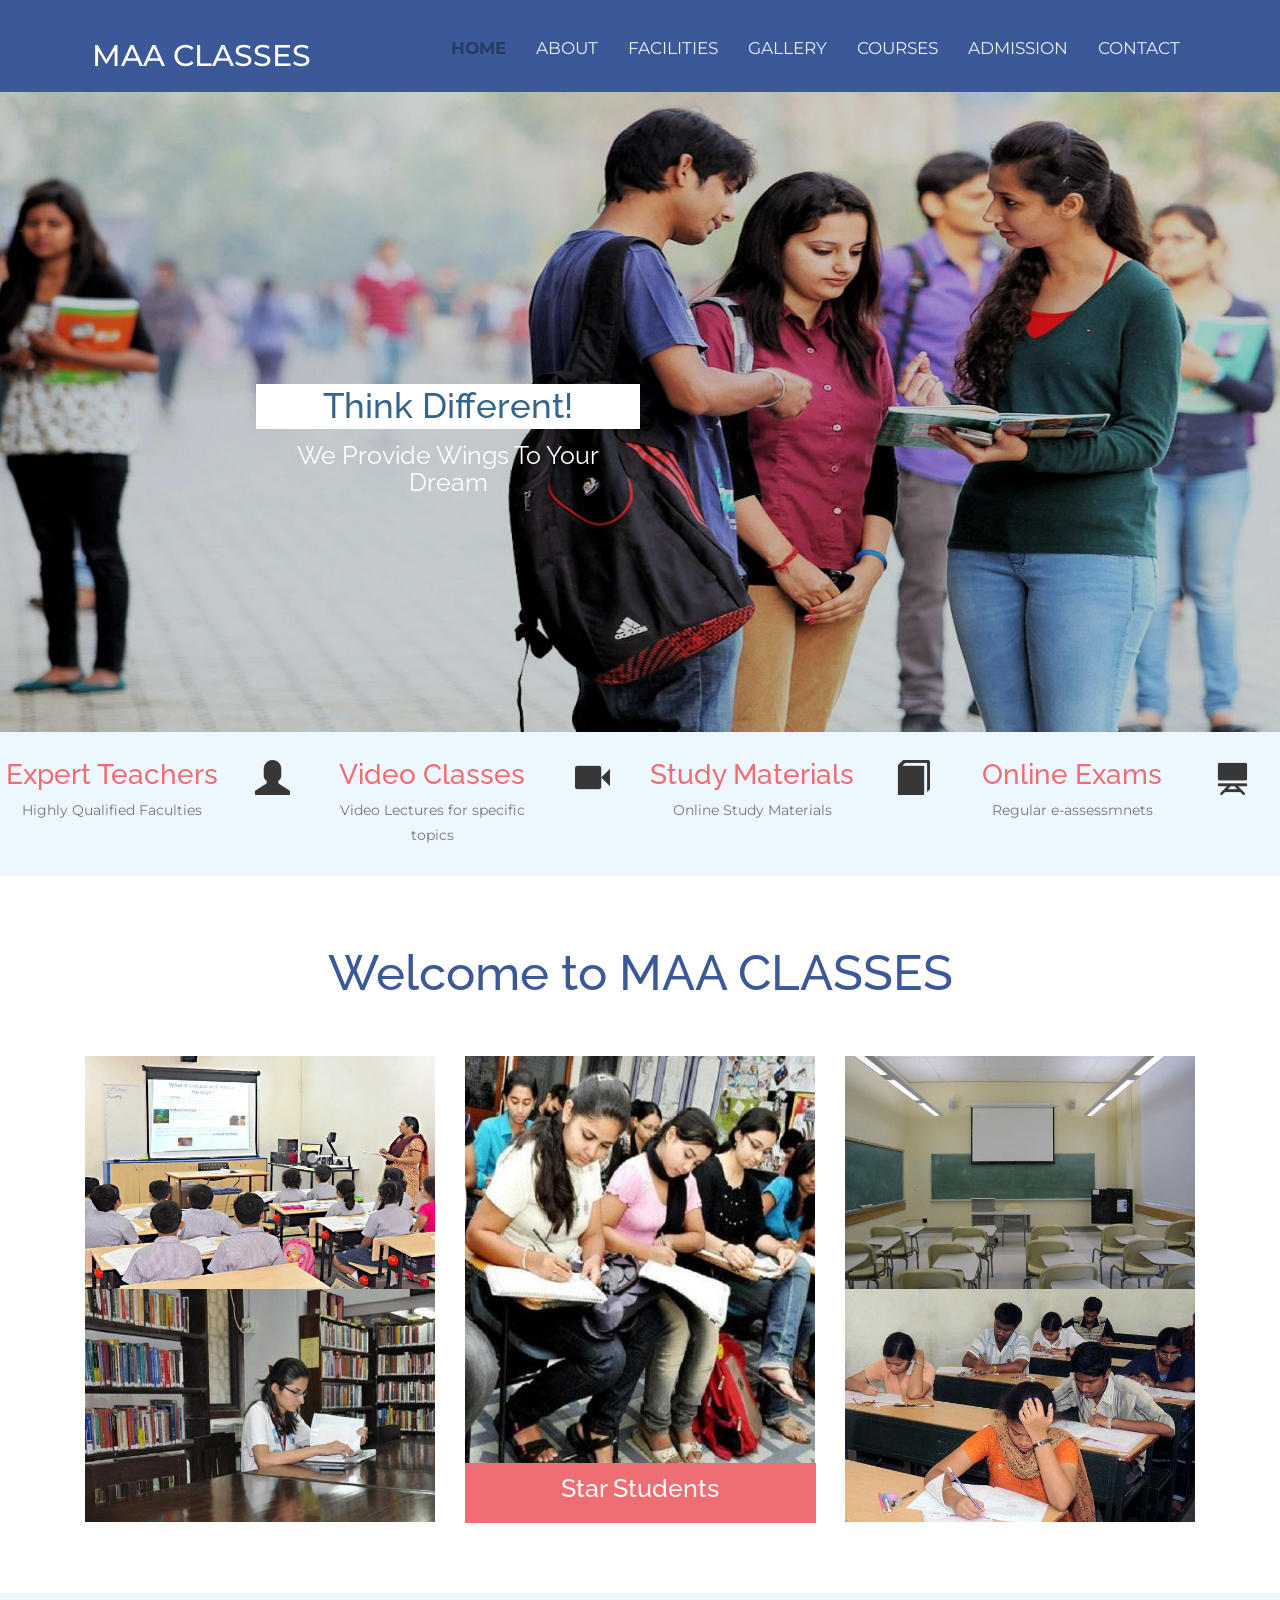
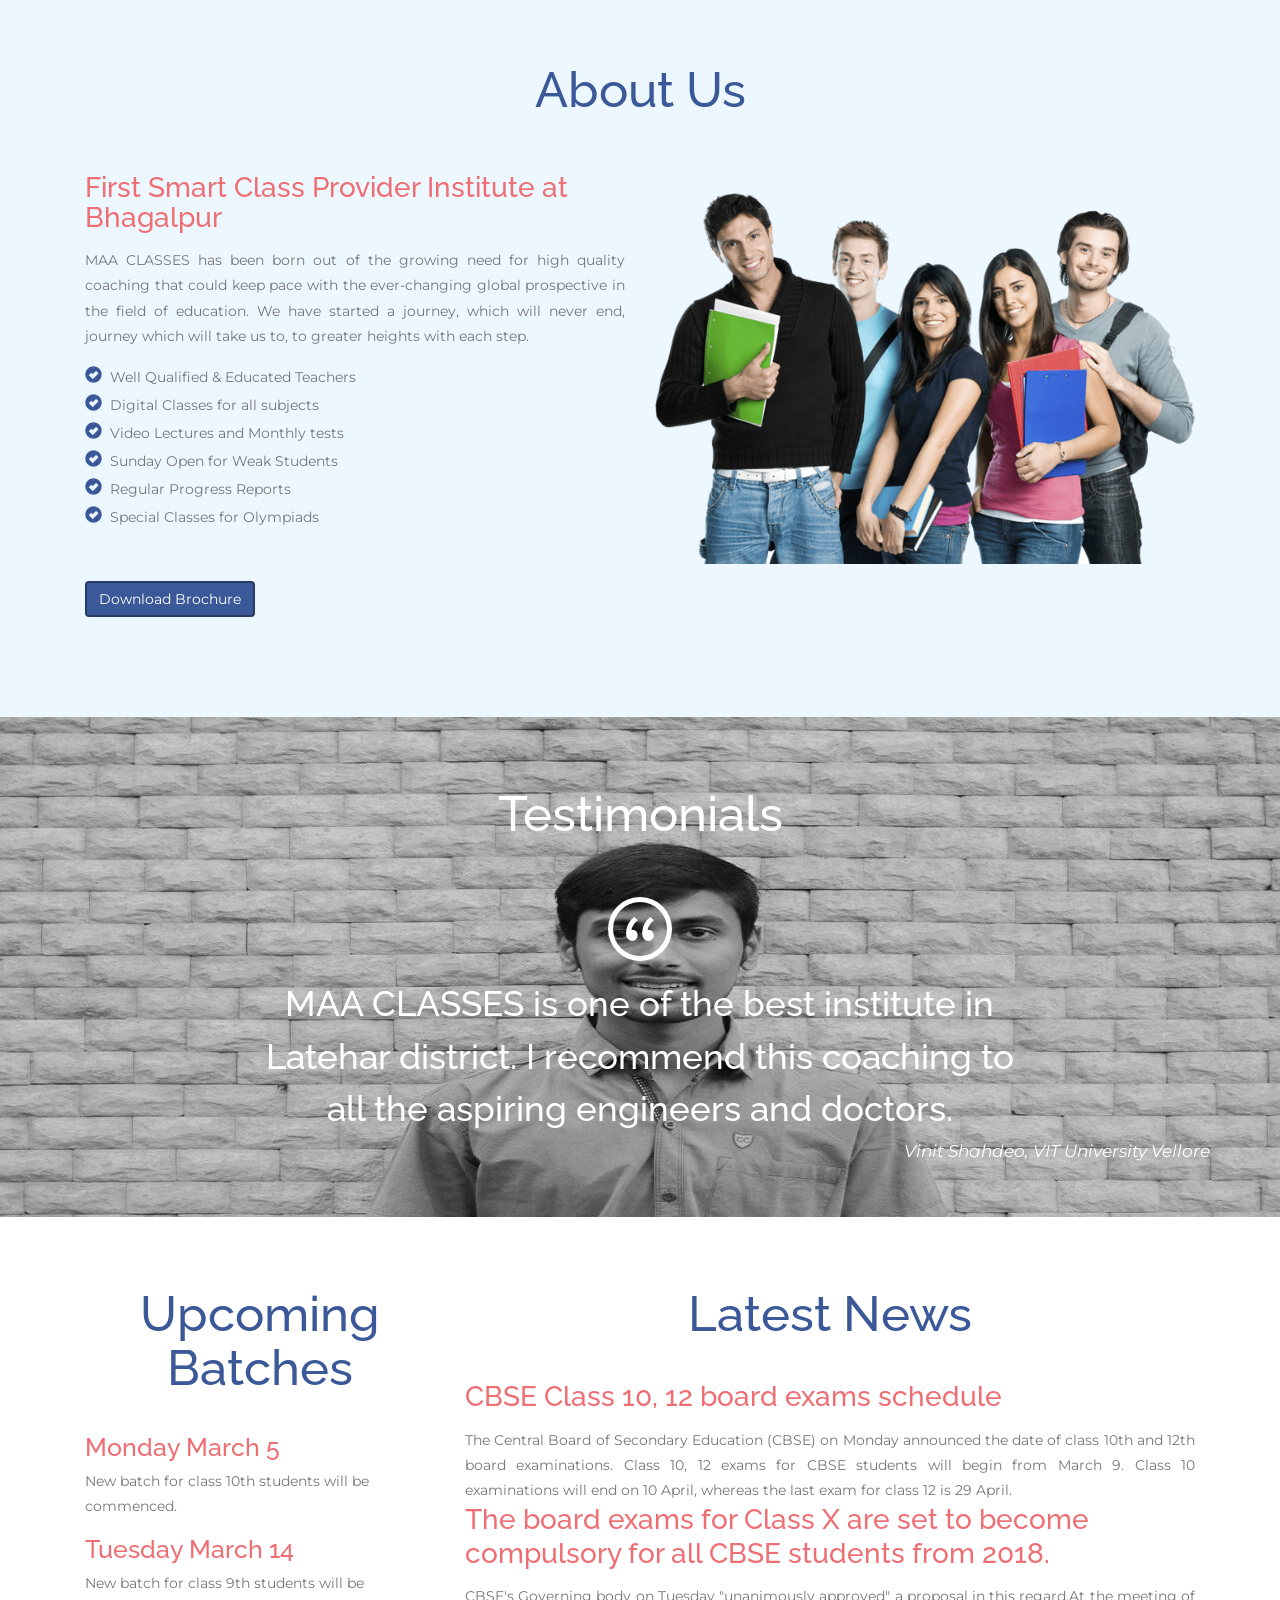
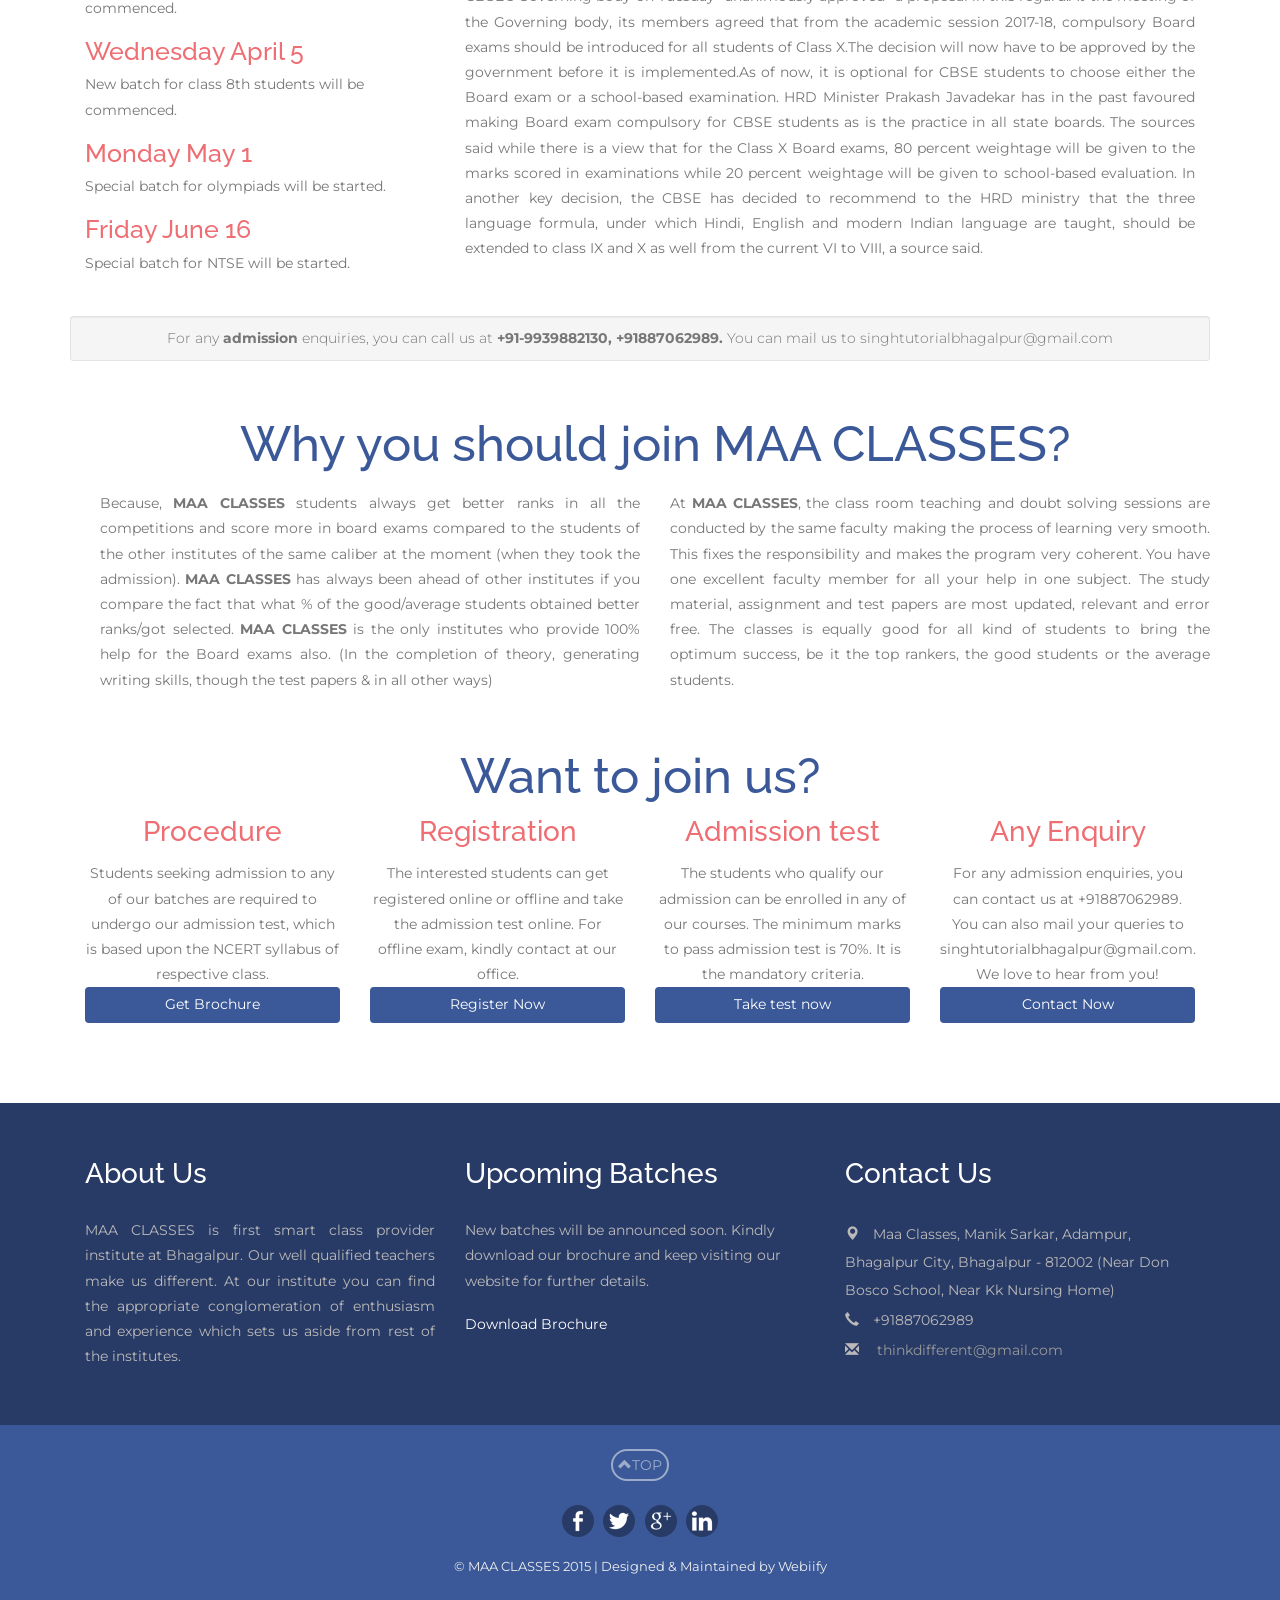
==== commit 166f3a0e: "footer" ====
--- a/index.html
+++ b/index.html
@@ -470,7 +470,7 @@
 					</div>
 					</div>
 					<div class="copy">
-						<p>&copy; MAA CLASSES 2015 | Designed & Maintained by <a href="https://portfolio-keshav-eight.vercel.app/">WEBIIfY </a></p>
+						<p>&copy; MAA CLASSES 2015 | Designed & Maintained by <a href="https://portfolio-keshav-eight.vercel.app/">webiify </a></p>
 					</div>
 				</div>
 			</div>
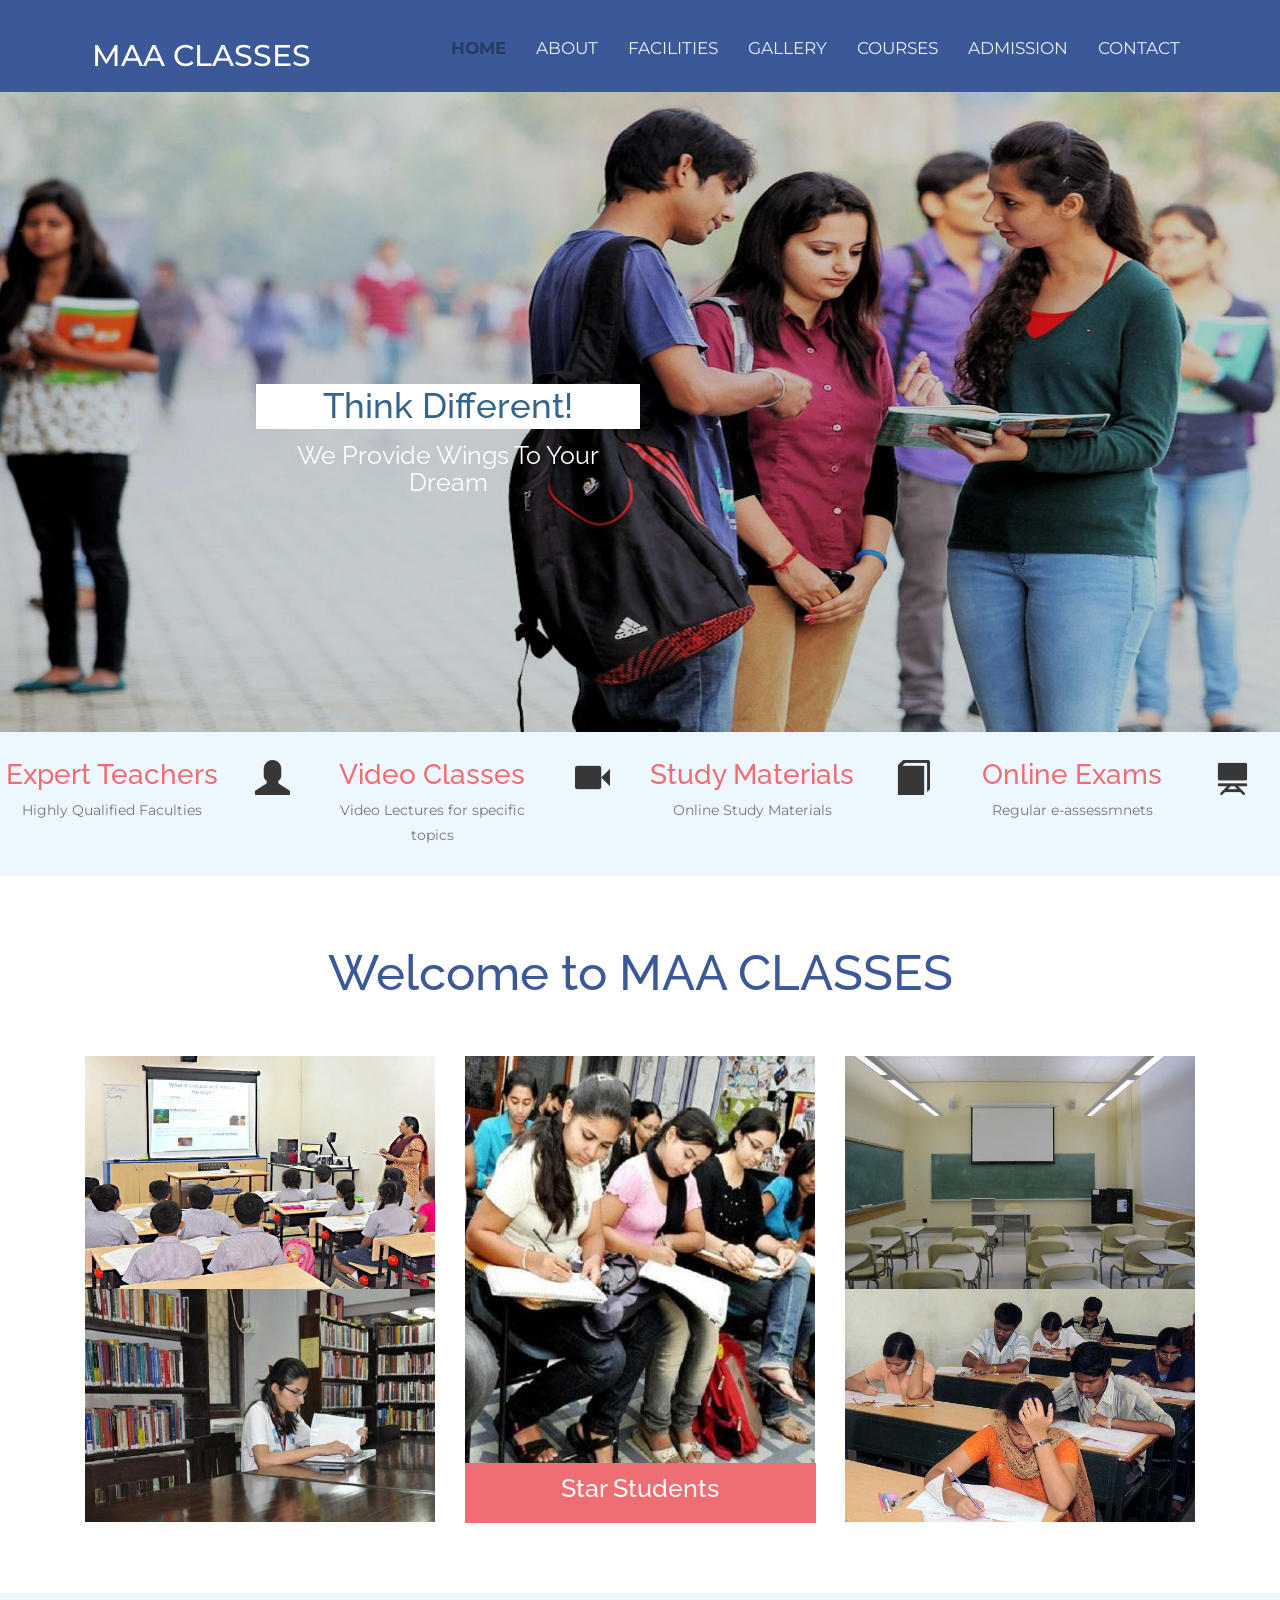
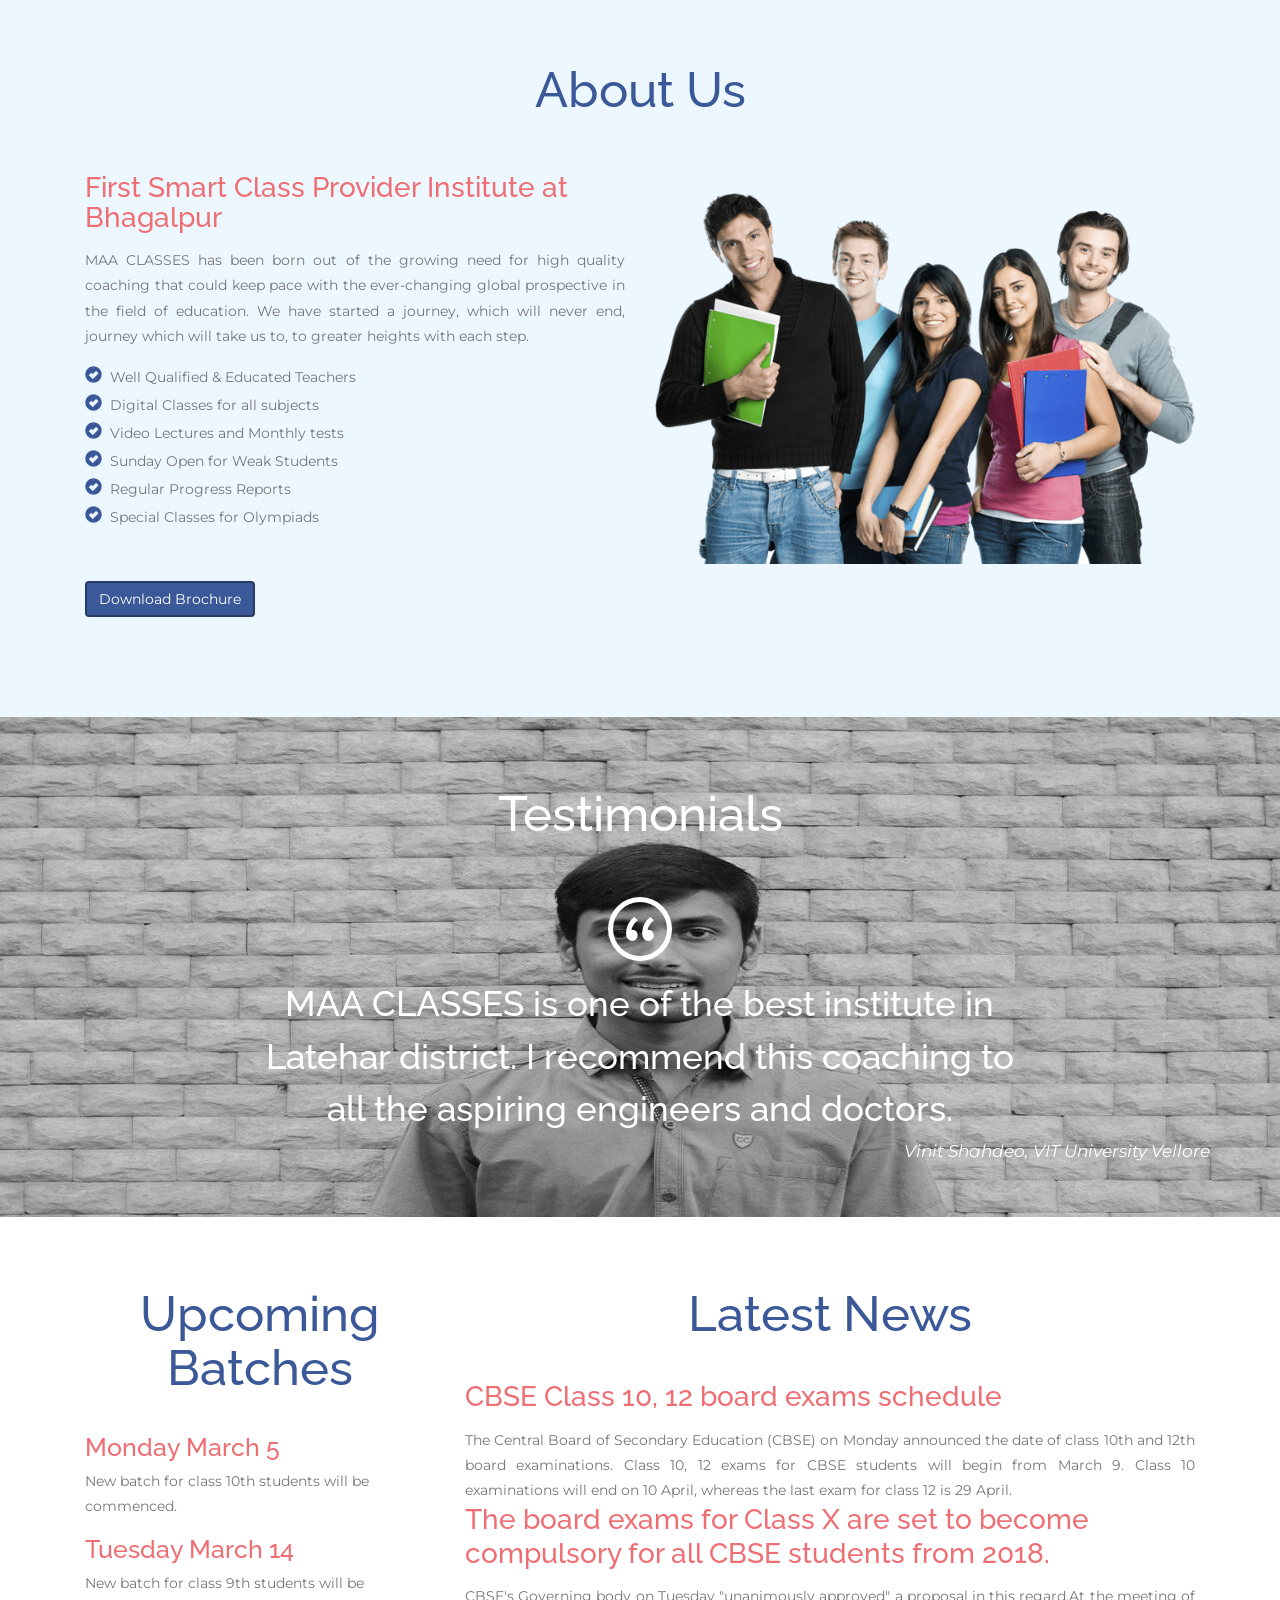
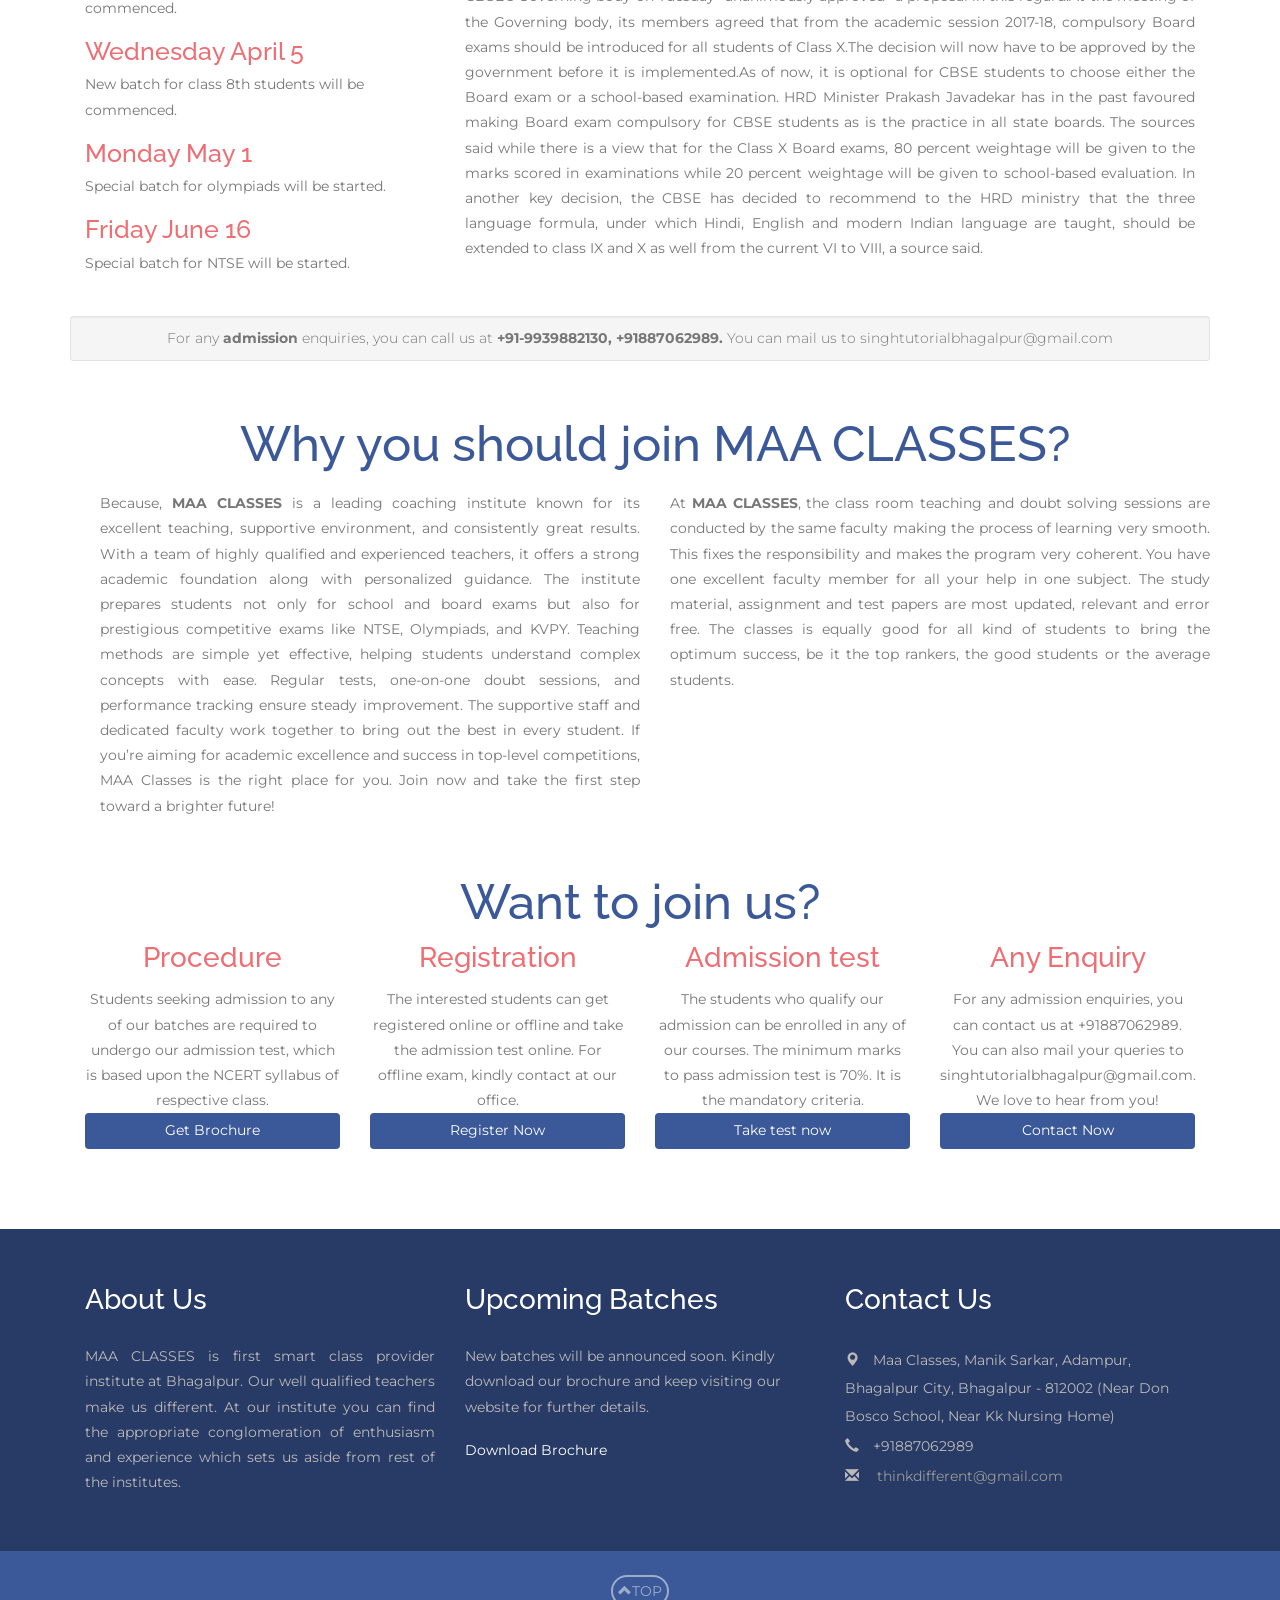
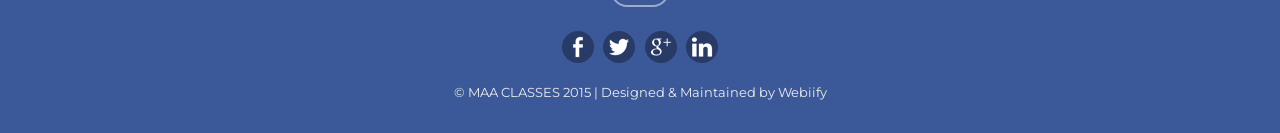
==== commit cfcf0d48: "why us" ====
--- a/index.html
+++ b/index.html
@@ -43,7 +43,7 @@
 <meta itemprop="description" content="CBSE Coaching Institute for Physics, Chemistry and Maths. This is the first smart class provider institute in Bhagalpur">
 <meta itemprop="image" content="http://www.singhtutorial.com/images/singhtutorialfbbanner.jpg">
 
-<!--SEO is exclusively done by WEBIIfY -->
+<!--SEO is exclusively done by webiify -->
 <!-- Meta data ends here -->
 <link rel="shortcut icon" href="./favicon.png" type="image/png" />
     
@@ -303,7 +303,7 @@
 			</div>
 			<!--brief about MAA CLASSES-->
                 
-			<!--testimonials of WEBIIfY-->
+			<!--testimonials of webiify-->
                 
 				<div class="testimonials-w3">
 					<div class="container">
@@ -378,7 +378,22 @@
                              <br/>
                         <div class="clearfix"></div>
 						<div class="col-md-6">
-							<p align="justify">Because, <strong>MAA CLASSES</strong> students always get better ranks in all the competitions and score more in board exams compared to the students of the other institutes of the same caliber at the moment (when they took the admission). <strong>MAA CLASSES</strong> has always been ahead of other institutes if you compare the fact that what % of the good/average students obtained better ranks/got selected. <strong>MAA CLASSES</strong> is the only institutes who provide 100% help for the Board exams also. (In the completion of theory, generating writing skills, though the test papers & in all other ways)</p>
+							<p align="justify">Because, <strong>MAA CLASSES</strong>  is a leading coaching institute known for its excellent teaching, supportive environment, and consistently great results. With a team of highly qualified and experienced teachers, it offers a strong academic foundation along with personalized guidance.
+
+								The institute prepares students not only for school and board exams but also for prestigious competitive exams like NTSE, Olympiads, and KVPY. Teaching methods are simple yet effective, helping students understand complex concepts with ease.
+								
+								Regular tests, one-on-one doubt sessions, and performance tracking ensure steady improvement. The supportive staff and dedicated faculty work together to bring out the best in every student.
+								
+								If you’re aiming for academic excellence and success in top-level competitions, MAA Classes is the right place for you. Join now and take the first step toward a brighter future!
+								
+								
+								
+								
+								
+								
+								
+								
+								</p>
                            
 						</div>
                         <div class="col-md-6">
@@ -474,7 +489,7 @@
 					</div>
 				</div>
 			</div>
-        <!-- Social icons and credits to WEBIIfY-->
+        <!-- Social icons and credits to webiify-->
  <!-- jQuery library -->
 <script src="https://ajax.googleapis.com/ajax/libs/jquery/3.1.1/jquery.min.js"></script>
 <!-- JavaScript -->
--- a/css/style.css
+++ b/css/style.css
@@ -2232,7 +2232,7 @@
 }
 /*
     
-    Author -  WEBIIfY 
+    Author -  webiify 
     Email - vinitshahdeo@gmail.com
     Website - vinitshahdeo.com
     
--- a/css/ken-burns.css
+++ b/css/ken-burns.css
@@ -368,5 +368,5 @@
 	}
 }
 /*
-    Author - WEBIIfY
+    Author - webiify
 */
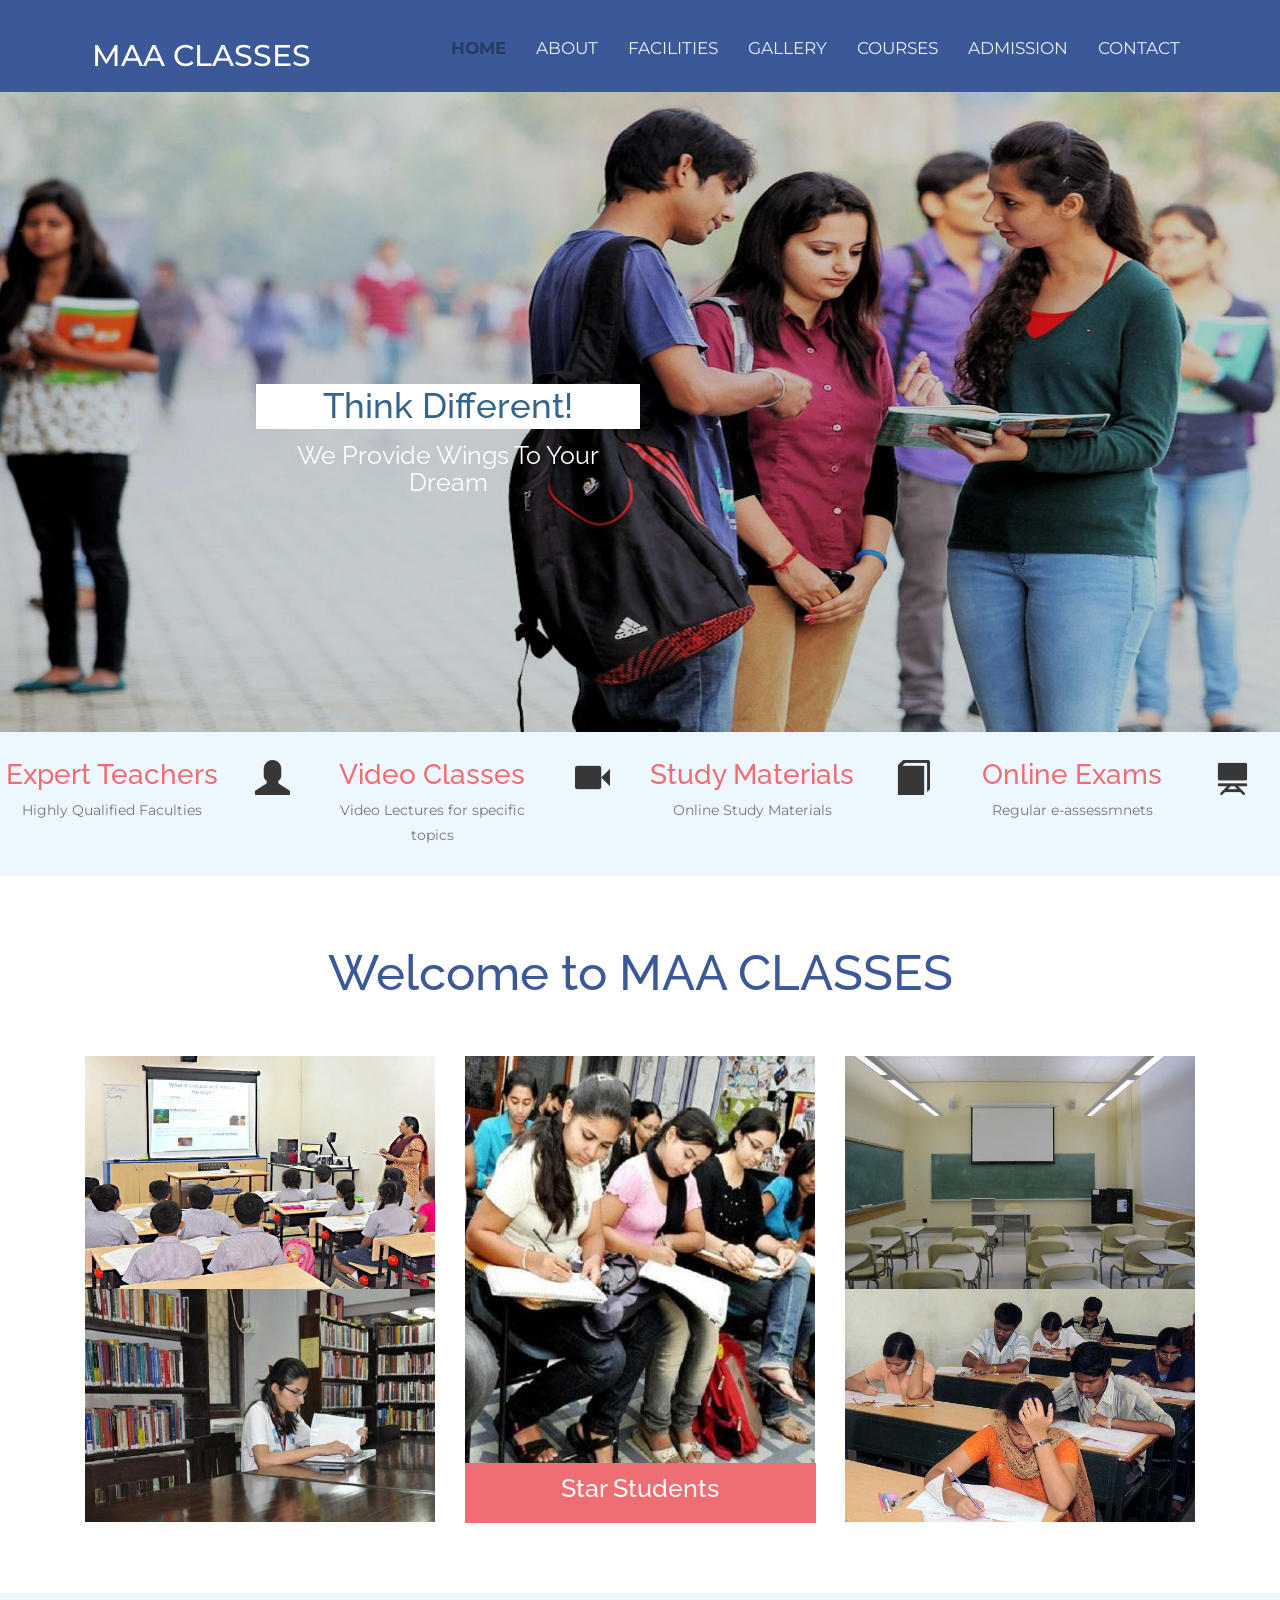
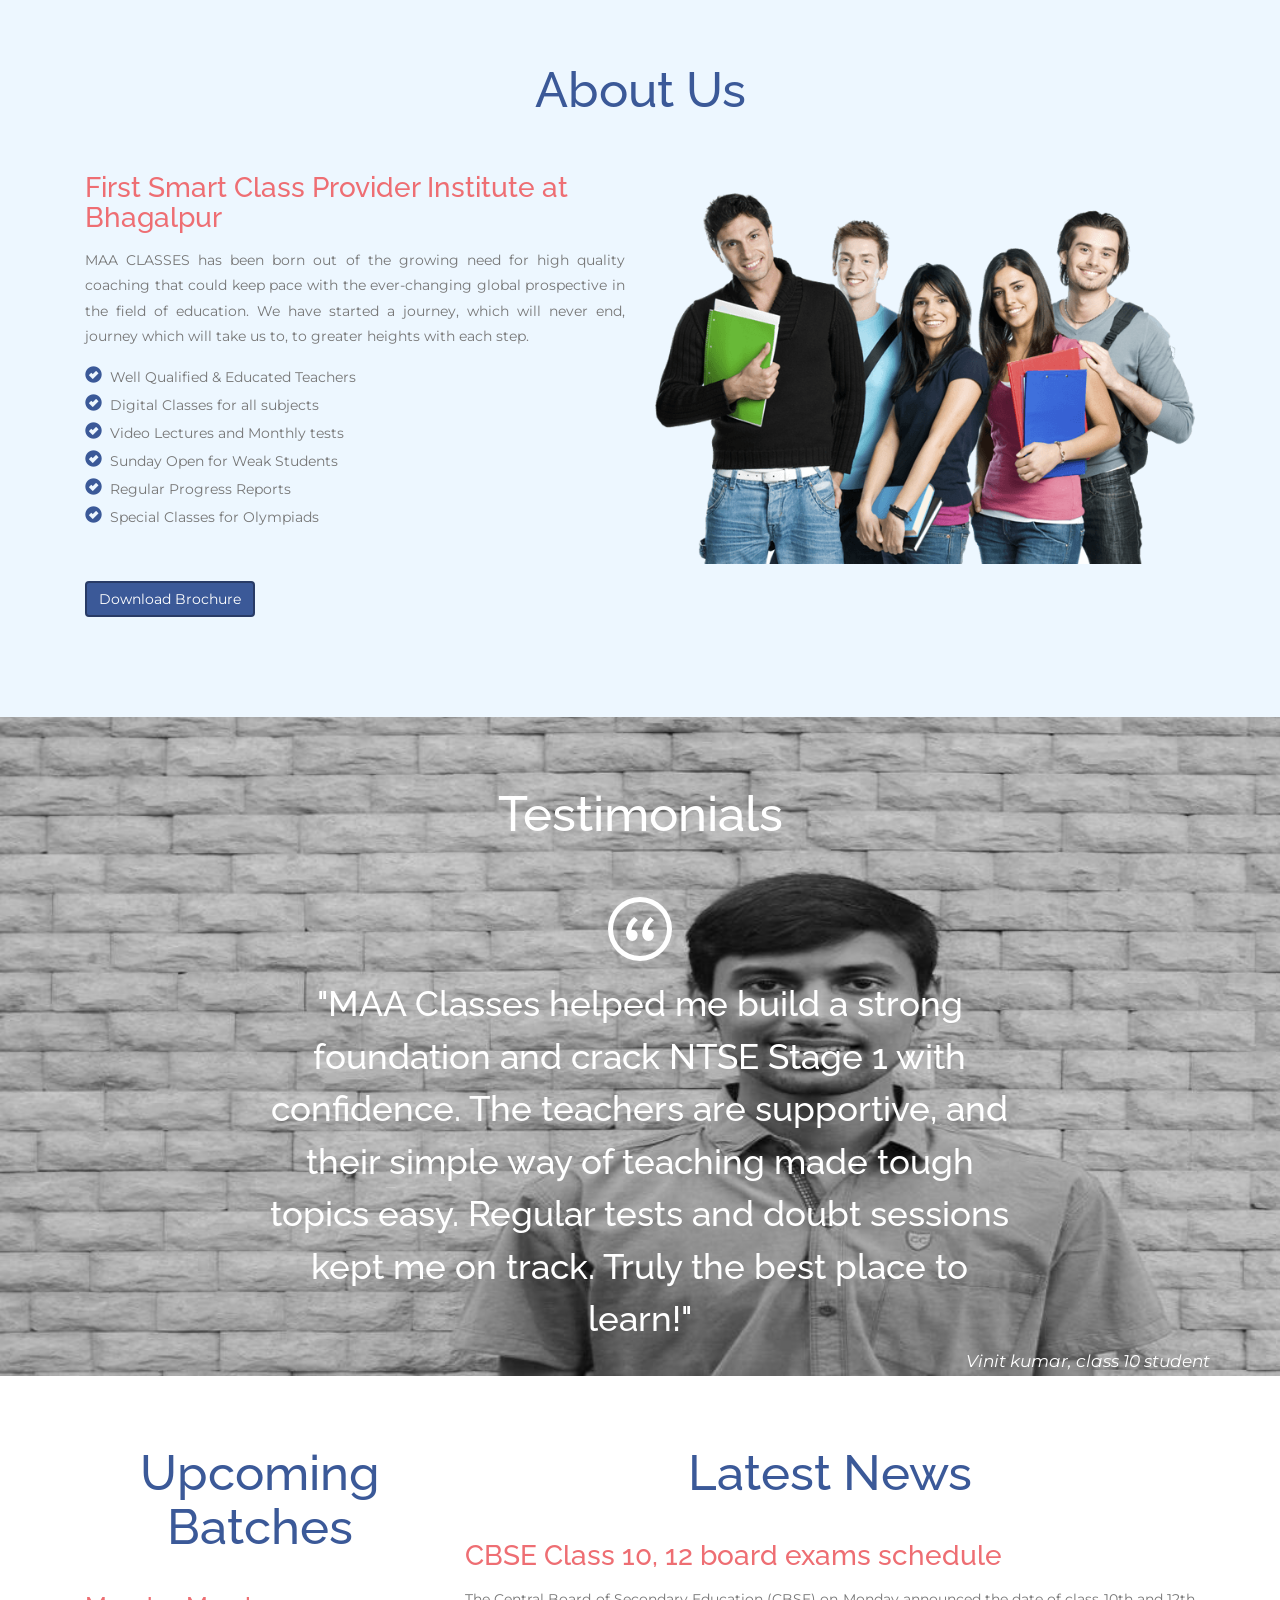
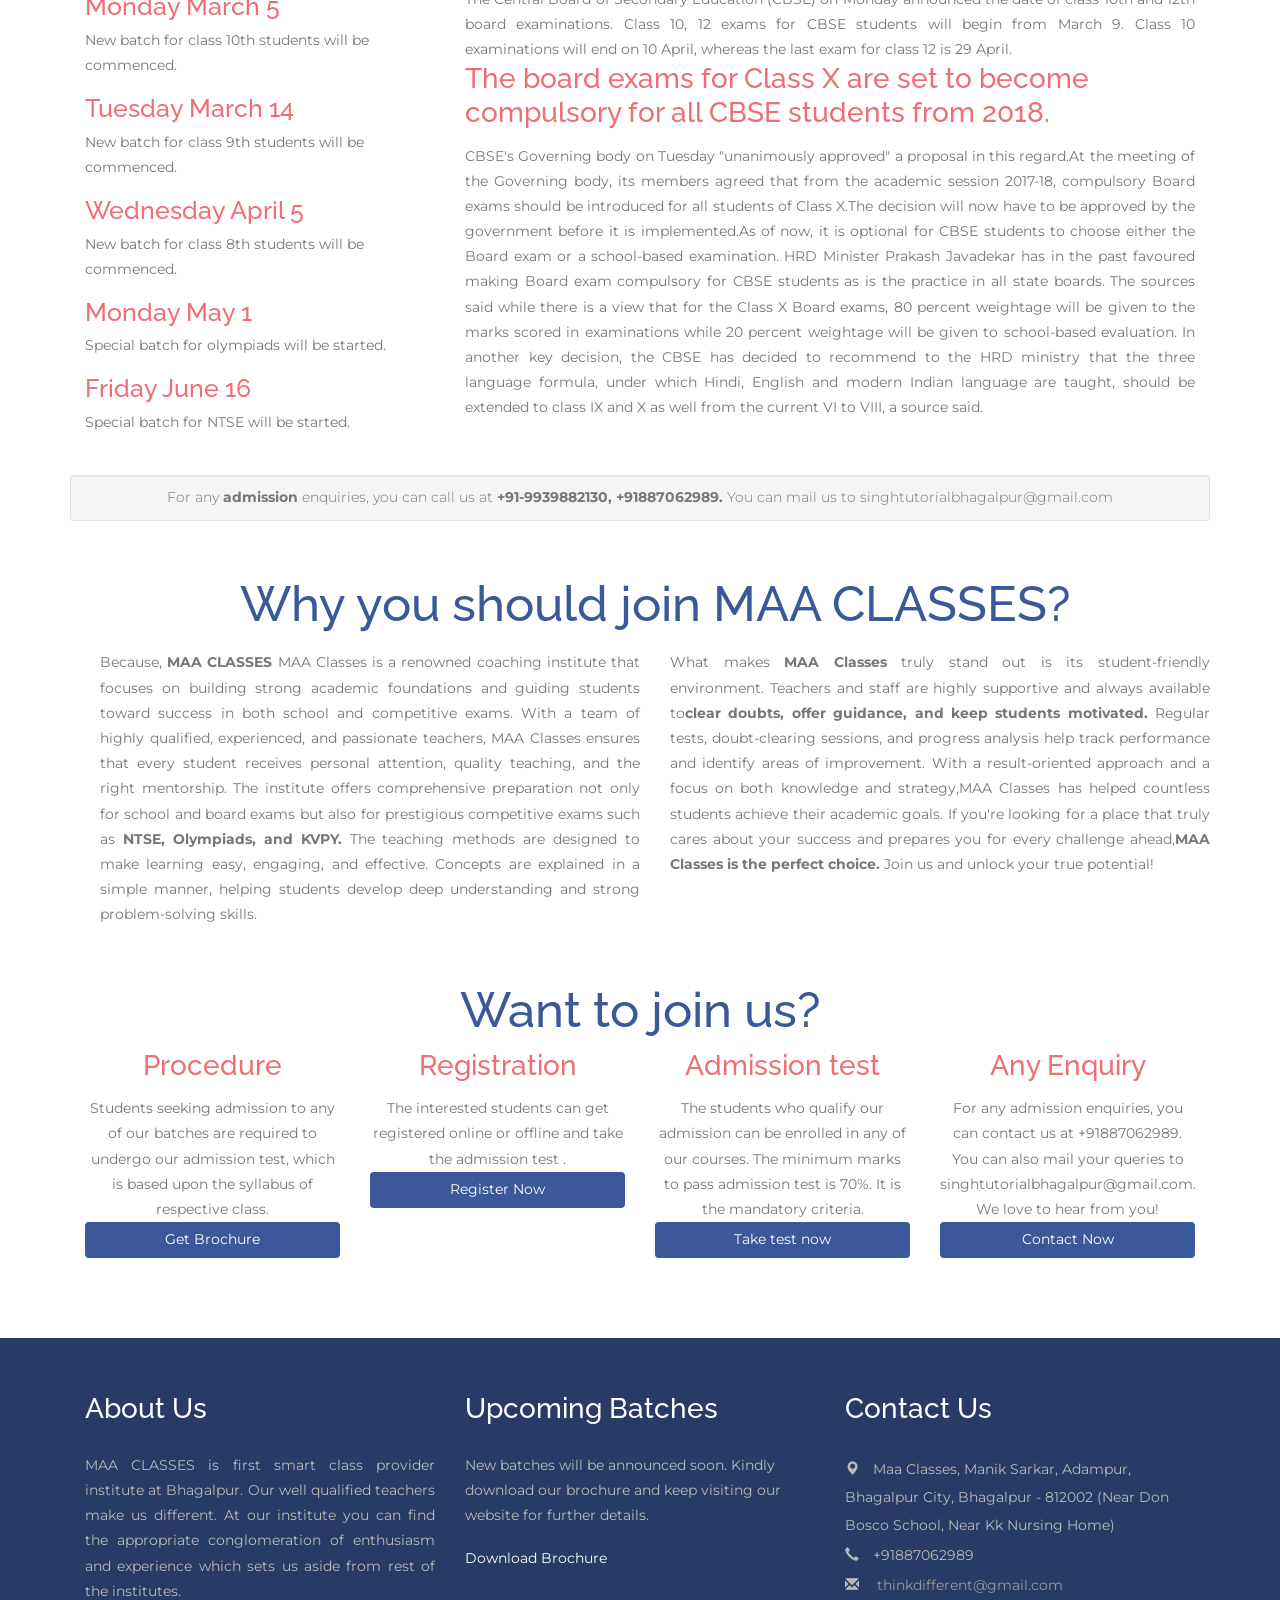
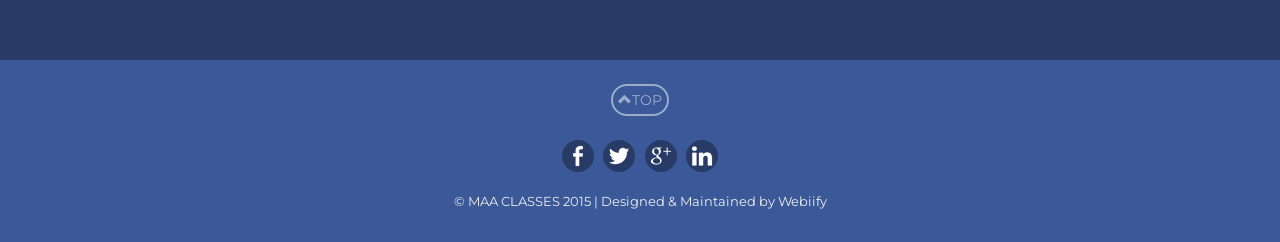
==== commit 33155512: "change Testimonial" ====
--- a/index.html
+++ b/index.html
@@ -310,8 +310,8 @@
 					<h3 class="tittle2">Testimonials</h3>
 						<div class="test-grid">
 							<img src="images/quote.png" alt="Vinit Shahdeo"/>
-						<h5>MAA CLASSES is one of the best institute in Latehar district. I recommend this coaching to all the aspiring engineers and doctors.</h5>
-						<p><i>Vinit Shahdeo, VIT University Vellore</i></p>
+						<h5>"MAA Classes helped me build a strong foundation and crack NTSE Stage 1 with confidence. The teachers are supportive, and their simple way of teaching made tough topics easy. Regular tests and doubt sessions kept me on track. Truly the best place to learn!"</h5>
+						<p><i>Vinit kumar, class 10 student</i></p>
 						</div>
 					</div>
 				</div>
@@ -378,13 +378,9 @@
                              <br/>
                         <div class="clearfix"></div>
 						<div class="col-md-6">
-							<p align="justify">Because, <strong>MAA CLASSES</strong>  is a leading coaching institute known for its excellent teaching, supportive environment, and consistently great results. With a team of highly qualified and experienced teachers, it offers a strong academic foundation along with personalized guidance.
-
-								The institute prepares students not only for school and board exams but also for prestigious competitive exams like NTSE, Olympiads, and KVPY. Teaching methods are simple yet effective, helping students understand complex concepts with ease.
-								
-								Regular tests, one-on-one doubt sessions, and performance tracking ensure steady improvement. The supportive staff and dedicated faculty work together to bring out the best in every student.
-								
-								If you’re aiming for academic excellence and success in top-level competitions, MAA Classes is the right place for you. Join now and take the first step toward a brighter future!
+							<p align="justify">Because, <strong>MAA CLASSES</strong>  MAA Classes is a renowned coaching institute that focuses on building strong academic foundations and guiding students toward success in both school and competitive exams. With a team of highly qualified, experienced, and passionate teachers, MAA Classes ensures that every student receives personal attention, quality teaching, and the right mentorship.
+
+								The institute offers comprehensive preparation not only for school and board exams but also for prestigious competitive exams such as  <strong>NTSE, Olympiads, and KVPY.</strong> The teaching methods are designed to make learning easy, engaging, and effective. Concepts are explained in a simple manner, helping students develop deep understanding and strong problem-solving skills.
 								
 								
 								
@@ -397,7 +393,10 @@
                            
 						</div>
                         <div class="col-md-6">
-							<p align="justify">At <strong>MAA CLASSES</strong>, the class room teaching and doubt solving sessions are conducted by the same faculty making the process of learning very smooth. This fixes the responsibility and makes the program very coherent. You have one excellent faculty member for all your help in one subject. The study material, assignment and test papers are most updated, relevant and error free. The classes is equally good for all kind of students to bring the optimum success, be it the top rankers, the good students or the average students.</p>
+							<p align="justify"> What makes  <strong>MAA Classes</strong> truly stand out is its student-friendly environment. Teachers and staff are highly supportive and always available to<strong>clear doubts, offer guidance, and keep students motivated.</strong>  Regular tests, doubt-clearing sessions, and progress analysis help track performance and identify areas of improvement.
+								
+								With a result-oriented approach and a focus on both knowledge and strategy,MAA Classes has helped countless students achieve their academic goals. If you're looking for a place that truly cares about your success and prepares you for every challenge ahead,<strong>MAA Classes is the perfect choice.</strong>  Join us and unlock your true potential!
+								</p>
 						</div>
                                 </div>
                             <div class="clearfix"></div>
@@ -412,13 +411,13 @@
                         <div class="registration">
 						<div class="col-md-3 ser-grid">
 							<h4>Procedure</h4>
-							<p>Students seeking admission to any of our batches are required to undergo our admission test, which is based upon the NCERT syllabus of respective class.</p>
+							<p>Students seeking admission to any of our batches are required to undergo our admission test, which is based upon the  syllabus of respective class.</p>
                              <center><a href="https://drive.google.com/open?id=0B31Bwc7Ou3YIVDRnemgxang1Ukk" target="_blank"><button type="button" class="btn btn-primary download">Get Brochure</button></a></center>
                            
 						</div>
                         <div class="col-md-3 ser-grid">
 							<h4>Registration</h4>
-							<p>The interested students can get registered online or offline and take the admission test online. For offline exam, kindly contact at our office.</p>
+							<p>The interested students can get registered online or offline and take the admission test . </p>
                              <center><a href="./admission.html"><button type="button" class="btn btn-primary download">Register Now</button></a></center>
 						</div>
 						<div class="col-md-3 ser-grid">					
@@ -462,7 +461,7 @@
 							<ul>
 								<li><i class="glyphicon glyphicon-map-marker" aria-hidden="true"></i>Maa Classes, Manik Sarkar, Adampur, Bhagalpur City, Bhagalpur - 812002 (Near Don Bosco School, Near Kk Nursing Home)</li>
 								<li><i class="glyphicon glyphicon-earphone" aria-hidden="true"></i>+91887062989</li>
-								<li><i class="glyphicon glyphicon-envelope" aria-hidden="true"></i><a href="mailto:thinkdifferent@gmail.com"> thinkdifferent@gmail.com</a></li>
+								<li><i class="glyphicon glyphicon-envelope" aria-hidden="true"></i><a href="mailto:webiifyworld@gmail.com"> thinkdifferent@gmail.com</a></li>
 							</ul>
 						</div>
 						<div class="clearfix"></div>
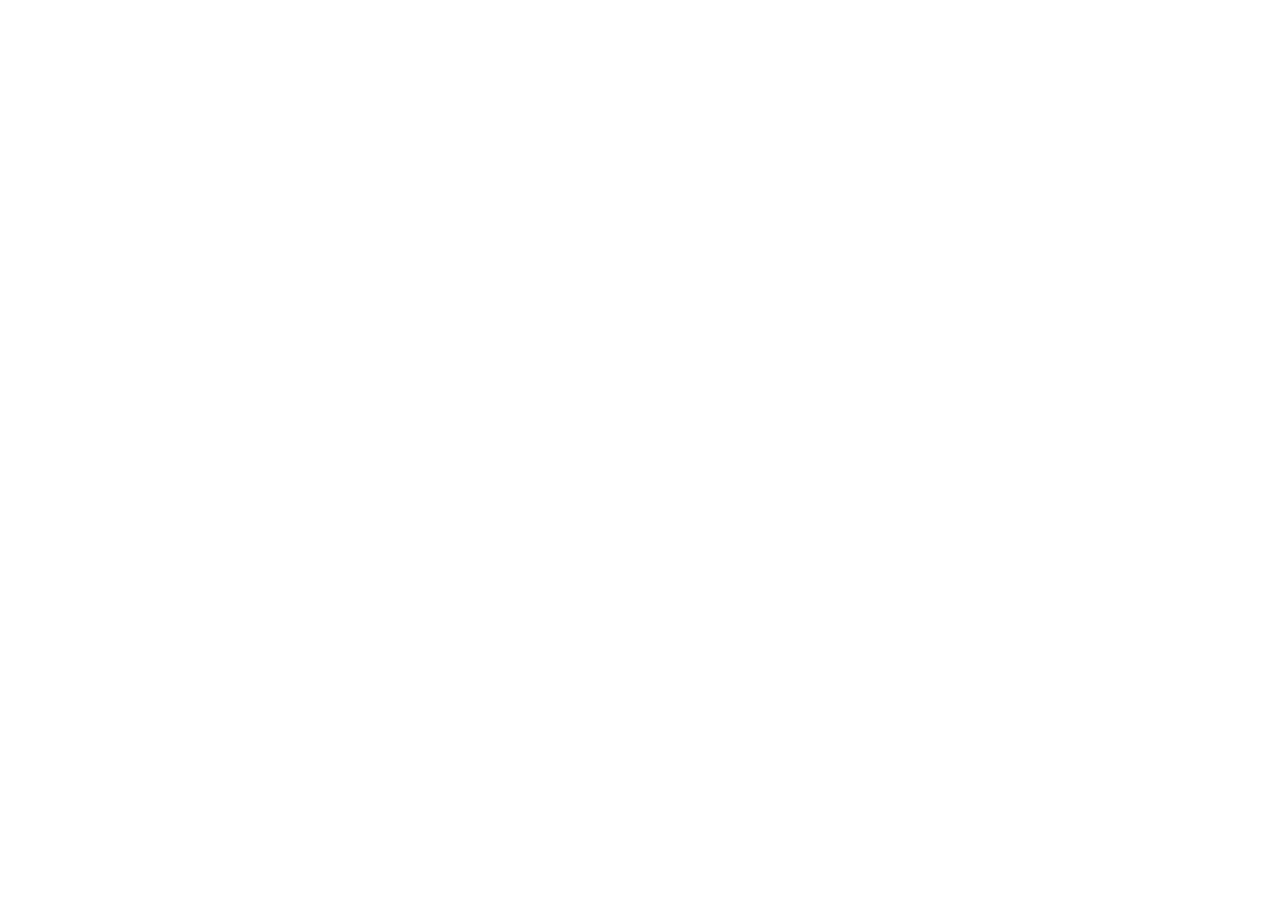
==== commit c75990da: "Maa Classes" ====
--- a/index.html
+++ b/index.html
@@ -1,526 +1,28 @@
+
 <!DOCTYPE html>
+<html lang="en">
+  <head>
+    <meta charset="UTF-8" />
+    <meta name="viewport" content="width=device-width, initial-scale=1.0" />
+    <title>MAA Classes - Be The Best With The Best</title>
+    <meta name="description" content="MAA Classes Bhagalpur - No.1 Coaching Institute for JEE, NEET, Boards and Olympiads" />
+    <meta name="author" content="MAA Classes" />
+    <link rel="icon" href="/lovable-uploads/2b249ce4-7d8f-4896-a413-c77d555bc891.png" type="image/png">
 
-<html>
-    
-    
-<head>
-    
-<title>MAA CLASSES - CBSE Board Coaching Institute in Bhagalpur</title>
-    
-<!--Meta Data-->
-    
-<meta charset="utf-8">
-<meta name="language" content="en-us"/>  
-<meta http-equiv="Content-Type" content="text/html" />
-<meta http-equiv="X-UA-Compatible" content="IE=edge" />
-<meta name="distribution" content="Global" />
-<meta http-equiv="Cache-control" content="public">
-<meta name="robots" content="index, follow" />
-<meta name="revisit-after" content="7 days"/>
-<meta name="copyright" content="MAA CLASSES Bhagalpur 2017"/>
-<meta name="apple-mobile-web-app-capable" content="yes"/>
-<meta name="viewport" content="width=device-width, initial-scale=1" />
+    <meta property="og:title" content="MAA Classes - Be The Best With The Best" />
+    <meta property="og:description" content="MAA Classes Bhagalpur - No.1 Coaching Institute for JEE, NEET, Boards and Olympiads" />
+    <meta property="og:type" content="website" />
+    <meta property="og:image" content="/lovable-uploads/2b249ce4-7d8f-4896-a413-c77d555bc891.png" />
 
-<meta name="description" content="Welcome to Bhagalpur's exclusive coaching centre for CBSE since 2015. We provides coaching classes for school children of grades IX and X. We offer special classes for 10th board preparation. Physics, Chemistry and Mathematics is our main focus.">
-<meta name="keywords" content="MAA CLASSES, bhagalpur, cbse coaching, class 10, board preparation, smart classes, physics, chemistry, mathematics, admission, study materials, facilities, students, contact" />
-<meta name="author" content="Vinit Shahdeo">
-<meta name="email" content="vinitshahdeo@gmail.com">
+    <meta name="twitter:card" content="summary_large_image" />
+    <meta name="twitter:site" content="@maaclasses" />
+    <meta name="twitter:image" content="/lovable-uploads/2b249ce4-7d8f-4896-a413-c77d555bc891.png" />
+  </head>
 
-<meta property="og:type" content="website" /> 
-<meta property="og:title" content="MAA CLASSES - First Smart Class Provider Institute in Bhagalpur" />
-<meta property="og:description" content="We provide intensive coaching classes for Physics, Chemistry, Mathematics and special classes for CBSE 10th board students" />
-<meta property="og:image" content="http://www.vinitshahdeo.com/singhtutorial/images/singhtutorialfbbanner.jpg" />
-<meta property="og:url" content="http://www.vinitshahdeo.com/singhtutorial" />
-<meta property="og:site_name" content="MAA CLASSES Bhagalpur" />
-
-<meta name="twitter:card" content="website">
-<meta name="twitter:site" content="MAA CLASSES - CBSE Coaching in Bhagalpur">
-<meta name="twitter:title" content="MAA CLASSES - First Smart Class Provider Institute at Bhagalpur">
-<meta name="twitter:description" content="We provide intensive coaching classes for Physics, Chemistry, Mathematics and special classes for CBSE 10th board students">
-<meta name="twitter:image" content="http://www.singhtutorial.com/images/singhtutoriallogo.jpg">
-
-<meta itemprop="name" content="MAA CLASSES Bhagalpur">
-<meta itemprop="description" content="CBSE Coaching Institute for Physics, Chemistry and Maths. This is the first smart class provider institute in Bhagalpur">
-<meta itemprop="image" content="http://www.singhtutorial.com/images/singhtutorialfbbanner.jpg">
-
-<!--SEO is exclusively done by webiify -->
-<!-- Meta data ends here -->
-<link rel="shortcut icon" href="./favicon.png" type="image/png" />
-    
-<!--css-->
-<link rel="stylesheet" href="https://maxcdn.bootstrapcdn.com/bootstrap/3.3.7/css/bootstrap.min.css">
-<link href="css/style.css" rel="stylesheet" type="text/css" media="all" />
-<link rel="stylesheet" href="css/ken-burns.css" type="text/css" media="all" />
-<link rel="stylesheet" href="css/animate.min.css" type="text/css" media="all" />
-<!--css-->
-
-<!--google fonts-->
-<link href="https://fonts.googleapis.com/css?family=Montserrat|Raleway" rel="stylesheet">
-<!-- google fonts-->
-</head>
-<body>
-    
-	<!--header-->
-		<div class="header" id="top">
-           		
-            <div class="container">
-                 
-				<nav class="navbar navbar-default">
-					<div class="container-fluid">
-				        
-						<div class="navbar-header">
-                           <!--- <img src="images/w6.jpg" class="logo">	-->
-							<button type="button" class="navbar-toggle collapsed" data-toggle="collapse" data-target="#bs-example-navbar-collapse-1" aria-expanded="false">
-								<span class="sr-only">Toggle navigation</span>
-								<span class="icon-bar"></span>
-								<span class="icon-bar"></span>
-								<span class="icon-bar"></span>
-							</button>				  
-							<div class="navbar-brand">
-                                
-                                <h1><a href="index.html"><span>MAA CLASSES</span></a></h1>
-							</div>
-						</div>
-
-				<!-- nav bar collapse -->
-						<div class="collapse navbar-collapse" id="bs-example-navbar-collapse-1">
-							<nav class="link-effect-2" id="link-effect-2">
-								<ul class="nav navbar-nav">
-									<li class="active"><a href="index.html"><span data-hover="HOME">HOME</span></a></li>
-									<li><a href="about.html"><span data-hover="ABOUT">ABOUT</span></a></li>
-									<li><a href="studymaterials.html"><span data-hover="Facilities">Facilities</span></a></li>
-									<li><a href="gallery.html"><span data-hover="Gallery">Gallery</span></a></li>	
-									<li><a href="courses.html"><span data-hover="Courses">Courses</span></a></li>
-									<li><a href="admission.html"><span data-hover="Admission">Admission</span></a></li>
-									<li><a href="contact.html"><span data-hover="Contact">Contact</span></a></li>
-								</ul>
-							</nav>
-						</div>
-					</div>
-				</nav>
-			</div>
-		</div>
-    
-	<!--header-->
-    
-	<!-- banner -->
-	<div class="banner">
-		<div id="kb" class="carousel kb_elastic animate_text kb_wrapper" data-ride="carousel" data-interval="6000" data-pause="hover">
-
-            <!-- Wrapper-for-Slides -->
-            <div class="carousel-inner" role="listbox">
-
-                <!-- First-Slide -->
-                <div class="item active">
-                    <img src="images/banner.jpg" alt="" class="img-responsive" />
-                    <div class="carousel-caption kb_caption kb_caption_left">
-                        <h3 data-animation="animated flipInX">Think Different!</</h3>
-                        <h4 data-animation="animated flipInX">We provide wings to your dream</h4>
-                    </div>
-                </div>
-
-                <!-- Second-Slide -->
-                <div class="item">
-                    <img src="images/banner1.png" alt="MAA CLASSES bhagalpur" class="img-responsive" />
-                    <div class="carousel-caption kb_caption kb_caption_center">
-                        <h3 data-animation="animated flipInX">Yes, You Can!</</h3>
-                        <h4 data-animation="animated flipInX">Success comes in CANs, not CAN'Ts</h4>
-                    </div>
-                </div>
-
-                <!-- Third-Slide -->
-                <div class="item">
-                    <img src="images/banner2.png" alt="MAA CLASSES bhagalpur" class="img-responsive" />
-                    <div class="carousel-caption kb_caption kb_caption_right">
-                        <h3 data-animation="animated flipInX">Dream Big!</</h3>
-                        <h4 data-animation="animated flipInX">Make your dream come true</h4>
-                    </div>
-                </div>
-
-        
-
- <!-- Third-Slide -->
- <div class="item">
-	<img src="images/banner3.png" alt="MAA CLASSES bhagalpur" class="img-responsive" />
-	<div class="carousel-caption kb_caption kb_caption_right">
-		<h3 data-animation="animated flipInX">From Foundation To Excellence</</h3>
-		<h4 data-animation="animated flipInX">From Learning today to Leading Tomorrow</h4>
-	</div>
-</div>
-
-</div>
-
-			
-            <!-- Left-Button -->
-            <a class="left carousel-control kb_control_left" href="#kb" role="button" data-slide="prev">
-				<span class="glyphicon glyphicon-menu-left" aria-hidden="true"></span>
-                <span class="sr-only">Previous</span>
-            </a>
-
-            <!-- Right-Button -->
-            <a class="right carousel-control kb_control_right" href="#kb" role="button" data-slide="next">
-                <span class="glyphicon glyphicon-menu-right" aria-hidden="true"></span>
-                <span class="sr-only">Next</span>
-            </a>
-			
-        </div>
-		<script src="js/custom.js"></script>
-	</div>
-                
-<!--banner-->
-                
-	<!--MAA CLASSES content-->
-		<div class="content">
-            
-			<!--banner-bottom-->
-            
-			<div class="banner-bottom">
-				<div class="col-md-3 ban-grid">
-					<div class="ban-left">
-						<h4>Expert Teachers</h4>
-						<p>Highly Qualified Faculties</p>
-					</div>
-					<div class="ban-right">
-						<i class="glyphicon glyphicon-user"> </i>
-					</div>
-					<div class="clearfix"></div>
-				</div>
-				<div class="col-md-3 ban-grid">
-					<div class="ban-left">
-						<h4>Video Classes</h4>
-						<p>Video Lectures for specific topics</p>
-					</div>
-					<div class="ban-right">
-						<i class="glyphicon glyphicon-facetime-video"> </i>
-					</div>
-					<div class="clearfix"></div>
-				</div>
-				<div class="col-md-3 ban-grid">
-					<div class="ban-left">
-						<h4>Study Materials</h4>
-						<p>Online Study Materials</p>
-					</div>
-					<div class="ban-right">
-						<i class="glyphicon glyphicon-book"> </i>
-					</div>
-					<div class="clearfix"></div>
-				</div>
-				<div class="col-md-3 ban-grid">
-					<div class="ban-left">
-						<h4>Online Exams</h4>
-						<p>Regular e-assessmnets</p>
-					</div>
-					<div class="ban-right">
-					<i class="glyphicon glyphicon-blackboard"> </i>
-					</div>
-					<div class="clearfix"></div>
-				</div>
-				<div class="clearfix"></div>
-			</div>
-            
-			<!--banner-bottom-->
-            
-			<!--welcome to MAA CLASSES-->
-            
-			<div class="welcome-w3">
-				<div class="container">
-					<h2 class="tittle">Welcome to MAA CLASSES </h2>
-					<div class="wel-grids">
-						<div class="col-md-4 wel-grid">
-							<div class="port-7 effect-2">
-								<div class="image-box">
-									<img src="images/w1.jpg" class="img-responsive" alt="Image-2">
-								</div>
-								<div class="text-desc">
-									<h4>Smart Classrooms</h4>
-								</div>
-							</div>
-							<div class="port-7 effect-2">
-								<div class="image-box">
-									<img src="images/w2.jpg" class="img-responsive" alt="MAA CLASSES bhagalpur">
-								</div>
-								<div class="text-desc">
-									<h4>Reference Materials</h4>
-								</div>
-							</div>
-						</div>
-						<div class="col-md-4 wel-grid">
-							<img src="images/w3.jpg"  class="img-responsive" alt="MAA CLASSES bhagalpur">
-							<div class="text-grid">
-								<h4>Star Students</h4>
-							</div>
-						</div>
-						<div class="col-md-4 wel-grid">
-							<div class="port-7 effect-2">
-								<div class="image-box">
-									<img src="images/w4.jpg" class="img-responsive" alt="MAA CLASSES bhagalpur">
-								</div>
-								<div class="text-desc">
-									<h4>Infrastructure</h4>
-								</div>
-							</div>
-							<div class="port-7 effect-2">
-								<div class="image-box">
-									<img src="images/w5.jpg" class="img-responsive" alt="MAA CLASSES bhagalpur">
-								</div>
-								<div class="text-desc">
-									<h4>Assessments</h4>
-								</div>
-							</div>
-						</div>
-						<div class="clearfix"></div>
-					</div>
-				</div>
-			</div>
-            
-			<!--welcome-->
-            
-			<!--brief about MAA CLASSES-->
-			<div class="student-w3ls">
-				<div class="container">
-					<h3 class="tittle"> About Us</h3>
-					<div class="student-grids">
-						<div class="col-md-6 student-grid">
-							<h4>First Smart Class Provider Institute at Bhagalpur</h4>
-                            <p align="justify">MAA CLASSES has been born out of the growing need for high quality coaching that could keep pace with the ever-changing global prospective in the field of education. We have started a journey, which will never end, journey which will take us to, to greater heights with each step. </p>
-								<ul class="grid-part">
-									<li><i class="glyphicon glyphicon-ok-sign"> </i>Well Qualified & Educated Teachers</li>
-									<li><i class="glyphicon glyphicon-ok-sign"> </i>Digital Classes for all subjects</li>
-									<li><i class="glyphicon glyphicon-ok-sign"> </i>Video Lectures and Monthly tests</li>
-									<li><i class="glyphicon glyphicon-ok-sign"> </i>Sunday Open for Weak Students</li>
-									<li><i class="glyphicon glyphicon-ok-sign"> </i>Regular Progress Reports</li>
-                                    <li><i class="glyphicon glyphicon-ok-sign"> </i>Special Classes for Olympiads</li>
-								</ul>
-                            <br/>
-                            <a href="https://drive.google.com/uc?export=download&id=0B31Bwc7Ou3YIVDRnemgxang1Ukk"><button type="button" class="btn btn-primary">Download Brochure</button></a></div><br/>
-						</div>
-						<div class="col-md-6 student-grid">
-							<img src="images/w6.png" class="img-responsive" alt="MAA CLASSES bhagalpur">
-						</div>
-						<div class="clearfix"></div>
-					</div>
-				</div>
-			</div>
-			<!--brief about MAA CLASSES-->
-                
-			<!--testimonials of webiify-->
-                
-				<div class="testimonials-w3">
-					<div class="container">
-					<h3 class="tittle2">Testimonials</h3>
-						<div class="test-grid">
-							<img src="images/quote.png" alt="Vinit Shahdeo"/>
-						<h5>"MAA Classes helped me build a strong foundation and crack NTSE Stage 1 with confidence. The teachers are supportive, and their simple way of teaching made tough topics easy. Regular tests and doubt sessions kept me on track. Truly the best place to learn!"</h5>
-						<p><i>Vinit kumar, class 10 student</i></p>
-						</div>
-					</div>
-				</div>
-                
-			<!--testimonials-->
-                
-			<!-- Latest CBSE News -->
-				<div class="new-w3agile">
-					<div class="container">
-						<div class="new-grids">
-							<div class="col-md-4 new-left">
-								<h3 class="tittle1">Upcoming Batches</h3>
-								<div class="new-top">
-									<h5>Monday March 5</h5>
-									<p>New batch for class 10th students will be commenced.</p>
-								</div>
-								<div class="new-top1">
-									<h5>Tuesday March 14</h5>
-									<p>New batch for class 9th students will be commenced.</p>
-								</div>
-								<div class="new-top">
-									<h5>Wednesday April 5</h5>
-									<p>New batch for class 8th students will be commenced.</p>
-								</div>
-								<div class="new-top1">
-									<h5>Monday May 1</h5>
-									<p>Special batch for olympiads will be started.</p>
-								</div>
-								<div class="new-top">
-									<h5>Friday June 16</h5>
-									<p>Special batch for NTSE will be started.</p>
-								</div>
-							</div>
-							<div class="col-md-8 new-right">
-								<h3 class="tittle1">Latest News</h3>
-									<h4>CBSE Class 10, 12 board exams schedule</h4>
-									<p align="justify">The Central Board of Secondary Education (CBSE) on Monday announced the date of class 10th and 12th board examinations. Class 10, 12 exams for CBSE students will begin from March 9. Class 10 examinations will end on 10 April, whereas the last exam for class 12 is 29 April. </p>
-								
-										<div class="clearfix"></div>
-									<h4>The board exams for Class X are set to become compulsory for all CBSE students from 2018.</h4>
-									<p align="justify">CBSE's Governing body on Tuesday "unanimously approved" a proposal in this regard.At the meeting of the Governing body, its members agreed that from the academic session 2017-18, compulsory Board exams should be introduced for all students of Class X.The decision will now have to be approved by the government before it is implemented.As of now, it is optional for CBSE students to choose either the Board exam or a school-based examination. HRD Minister Prakash Javadekar has in the past favoured making Board exam compulsory for CBSE students as is the practice in all state boards. The sources said while there is a view that for the Class X Board exams, 80 percent weightage will be given to the marks scored in examinations while 20 percent weightage will be given to school-based evaluation. In another key decision, the CBSE has decided to recommend to the HRD ministry that the three language formula, under which Hindi, English and modern Indian language are taught, should be extended to class IX and X as well from the current VI to VIII, a source said.</p>
-                                
-							</div>
-				        <div class="clearfix"></div>
-                           
-						</div>
-                        <!--news-->
-                        
-                        <br/><br/>
-                        
-                        <!-- admission enquiry for MAA CLASSES-->
-                        
-                          <div class="well well-sm"><p align="center">For any <strong>admission</strong> enquiries, you can call us at <strong>+91-9939882130, +91887062989.</strong> You can mail us to singhtutorialbhagalpur@gmail.com</p></div>
-                        
-                        <!-- admission enquiry for MAA CLASSES-->
-                        
-                        <!-- Why should join MAA CLASSES-->
-                        
-                        <div class="course-grids">
-                            <div class="container">
-                        <div class="clearfix"></div>
-                           
-                        <h2 class="tittle">Why you should join MAA CLASSES?</h2>
-                             <br/>
-                        <div class="clearfix"></div>
-						<div class="col-md-6">
-							<p align="justify">Because, <strong>MAA CLASSES</strong>  MAA Classes is a renowned coaching institute that focuses on building strong academic foundations and guiding students toward success in both school and competitive exams. With a team of highly qualified, experienced, and passionate teachers, MAA Classes ensures that every student receives personal attention, quality teaching, and the right mentorship.
-
-								The institute offers comprehensive preparation not only for school and board exams but also for prestigious competitive exams such as  <strong>NTSE, Olympiads, and KVPY.</strong> The teaching methods are designed to make learning easy, engaging, and effective. Concepts are explained in a simple manner, helping students develop deep understanding and strong problem-solving skills.
-								
-								
-								
-								
-								
-								
-								
-								
-								</p>
-                           
-						</div>
-                        <div class="col-md-6">
-							<p align="justify"> What makes  <strong>MAA Classes</strong> truly stand out is its student-friendly environment. Teachers and staff are highly supportive and always available to<strong>clear doubts, offer guidance, and keep students motivated.</strong>  Regular tests, doubt-clearing sessions, and progress analysis help track performance and identify areas of improvement.
-								
-								With a result-oriented approach and a focus on both knowledge and strategy,MAA Classes has helped countless students achieve their academic goals. If you're looking for a place that truly cares about your success and prepares you for every challenge ahead,<strong>MAA Classes is the perfect choice.</strong>  Join us and unlock your true potential!
-								</p>
-						</div>
-                                </div>
-                            <div class="clearfix"></div>
-					</div>
-                        
-                    <!-- Why should join MAA CLASSES-->
-                    
-                    <!-- MAA CLASSES admission -->
-                       <div class="course-grids">
-                        <h2 class="tittle">Want to join us?</h2>
-                        <div class="clearfix"></div>
-                        <div class="registration">
-						<div class="col-md-3 ser-grid">
-							<h4>Procedure</h4>
-							<p>Students seeking admission to any of our batches are required to undergo our admission test, which is based upon the  syllabus of respective class.</p>
-                             <center><a href="https://drive.google.com/open?id=0B31Bwc7Ou3YIVDRnemgxang1Ukk" target="_blank"><button type="button" class="btn btn-primary download">Get Brochure</button></a></center>
-                           
-						</div>
-                        <div class="col-md-3 ser-grid">
-							<h4>Registration</h4>
-							<p>The interested students can get registered online or offline and take the admission test . </p>
-                             <center><a href="./admission.html"><button type="button" class="btn btn-primary download">Register Now</button></a></center>
-						</div>
-						<div class="col-md-3 ser-grid">					
-							<h4>Admission test</h4>
-							<p>The students who qualify our admission can be enrolled in any of our courses. The minimum marks to pass admission test is 70%. It is the mandatory criteria.</p>
-                            <center><a href="https://www.classmarker.com/online-test/start/?quiz=6ym589db54ae3a3b" title="MAA CLASSES Online Admission Test" target="_blank"><button type="button" class="btn btn-primary">Take test now</button></a></center>
-						</div>
-                        <div class="col-md-3 ser-grid">					
-							<h4>Any Enquiry</h4>
-							<p>For any admission enquiries, you can contact us at +91887062989. You can also mail your queries to singhtutorialbhagalpur@gmail.com. We love to hear from you!</p>
-                            <center><a href="./contact.html"><button type="button" class="btn btn-primary download">Contact Now</button></a></center>
-						</div>
-                        </div>
-				     <div class="clearfix"></div>
-					</div>
-					</div>
-				</div>
-                
-                <!-- MAA CLASSES admission -->
-                
-		</div>
-		<!-- about MAA CLASSES -->
-            
-		<!--footer-->
-			<div class="footer-w3">
-				<div class="container">
-					<div class="footer-grids">
-						<div class="col-md-4 footer-grid">
-							<h4>About Us</h4>
-							<p align="justify"><span>MAA CLASSES is first smart class provider institute at Bhagalpur. Our well qualified teachers make us different. At our institute you can find the appropriate conglomeration of enthusiasm and experience which sets us aside from rest of the institutes.</span></p>
-						</div>
-						<div class="col-md-4 footer-grid">
-						<h4>Upcoming Batches</h4>
-                            <p>New batches will be announced soon. Kindly download our brochure and keep visiting our website for further details. </p><br/>
-                            <a href="https://drive.google.com/uc?export=download&id=0B31Bwc7Ou3YIVDRnemgxang1Ukk">Download Brochure</a>
-							
-							<div class="clearfix"> </div>
-						</div>
-						<div class="col-md-4 footer-grid">
-						<h4>Contact Us</h4>
-							<ul>
-								<li><i class="glyphicon glyphicon-map-marker" aria-hidden="true"></i>Maa Classes, Manik Sarkar, Adampur, Bhagalpur City, Bhagalpur - 812002 (Near Don Bosco School, Near Kk Nursing Home)</li>
-								<li><i class="glyphicon glyphicon-earphone" aria-hidden="true"></i>+91887062989</li>
-								<li><i class="glyphicon glyphicon-envelope" aria-hidden="true"></i><a href="mailto:webiifyworld@gmail.com"> thinkdifferent@gmail.com</a></li>
-							</ul>
-						</div>
-						<div class="clearfix"></div>
-					</div>
-				</div>
-			</div>
-            
-		<!--footer-->	
-            
-        <!-- Social icons and credits -->
-            <div class="copy-section">
-				<div class="container">
-                    <div class="iconup"><a href="#top"><i class="glyphicon glyphicon-chevron-up iconup" aria-hidden="true"></i>TOP</a></div>
-					<div class="social-icons">
-						<div class="social-icons">
-						<a href="https://www.facebook.com/singh.tutorial" target='_blank'><i class="icon1"></i></a>
-						<a href="https://twitter.com/Vinit_Shahdeo" target="_blank"><i class="icon2"></i></a>
-						<a href="https://plus.google.com/u/0/102103204043130681070" target="_blank"><i class="icon3"></i></a>
-						<a href="https://www.linkedin.com/in/singh-tutorial-bhagalpur" target="_blank"><i class="icon4"></i></a>
-					</div>
-					</div>
-					<div class="copy">
-						<p>&copy; MAA CLASSES 2015 | Designed & Maintained by <a href="https://portfolio-keshav-eight.vercel.app/">webiify </a></p>
-					</div>
-				</div>
-			</div>
-        <!-- Social icons and credits to webiify-->
- <!-- jQuery library -->
-<script src="https://ajax.googleapis.com/ajax/libs/jquery/3.1.1/jquery.min.js"></script>
-<!-- JavaScript -->
-<script src="https://maxcdn.bootstrapcdn.com/bootstrap/3.3.7/js/bootstrap.min.js"></script>       
-<!--smooth scrollig to the top -->
-<script>
-    
-    $('a[href*="#top"]:not([href="#"])').click(function() {
-  if (location.pathname.replace(/^\//, '') == this.pathname.replace(/^\//, '') && location.hostname == this.hostname) {
-    var target = $(this.hash);
-    target = target.length ? target : $('[name=' + this.hash.slice(1) + ']');
-    if (target.length) {
-      $('html, body').animate({
-        scrollTop: target.offset().top
-      }, 1000);
-      return false;
-    }
-  }
-});
-    
-</script>
-            
-</body>
-        
-<!--I'm glad to see you here!-->
-<!-- The website is designed and developed by me and I am
-
- _  _  __  __ _  __  ____    ____  _  _   __   _  _  ____  ____  __  
-/ )( \(  )(  ( \(  )(_  _)  / ___)/ )( \ / _\ / )( \(    \(  __)/  \ 
-\ \/ / )( /    / )(   )(    \___ \) __ (/    \) __ ( ) D ( ) _)(  O )
- \__/ (__)\_)__)(__) (__)   (____/\_)(_/\_/\_/\_)(_/(____/(____)\__/ 
-
-<!--You can contact me at vinitshahdeo@gmail.com-->
-        
+  <body>
+    <div id="root"></div>
+    <!-- IMPORTANT: DO NOT REMOVE THIS SCRIPT TAG OR THIS VERY COMMENT! -->
+    <script src="https://cdn.gpteng.co/gptengineer.js" type="module"></script>
+    <script type="module" src="/src/main.tsx"></script>
+  </body>
 </html>
